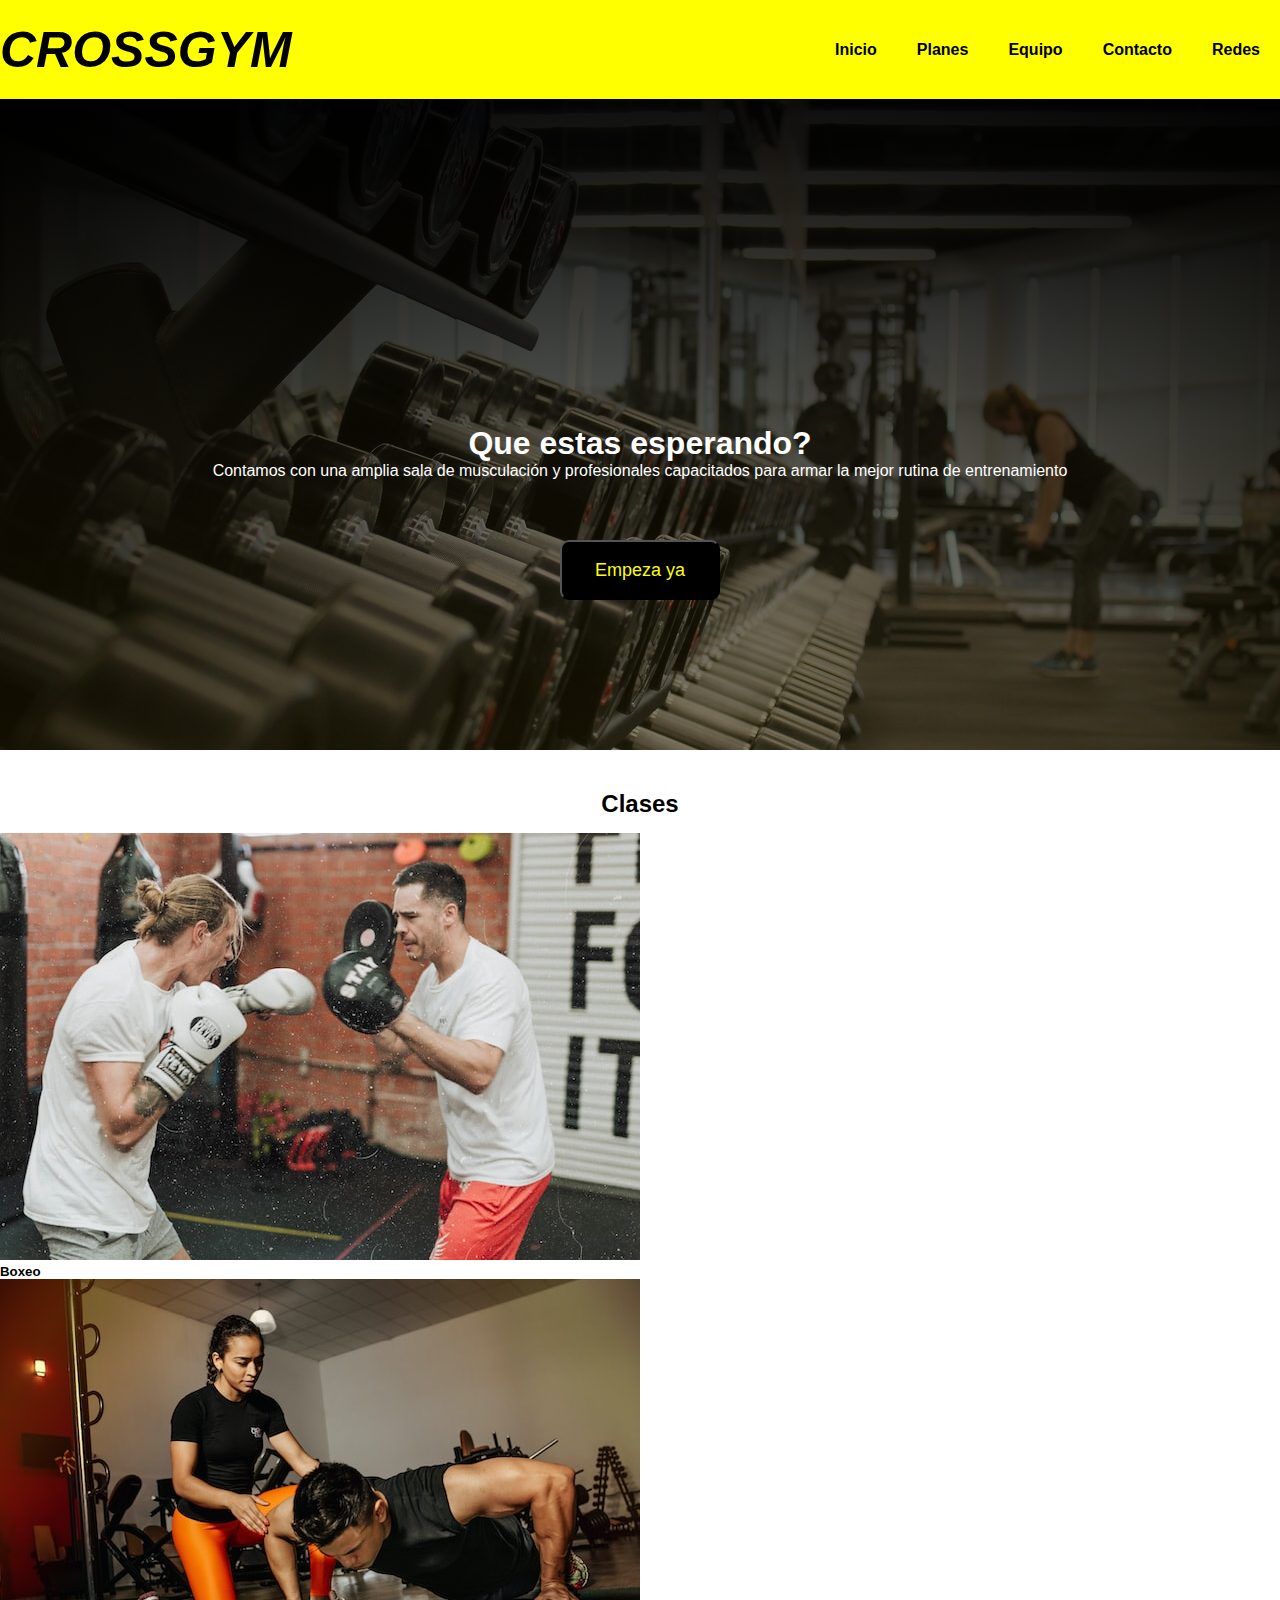
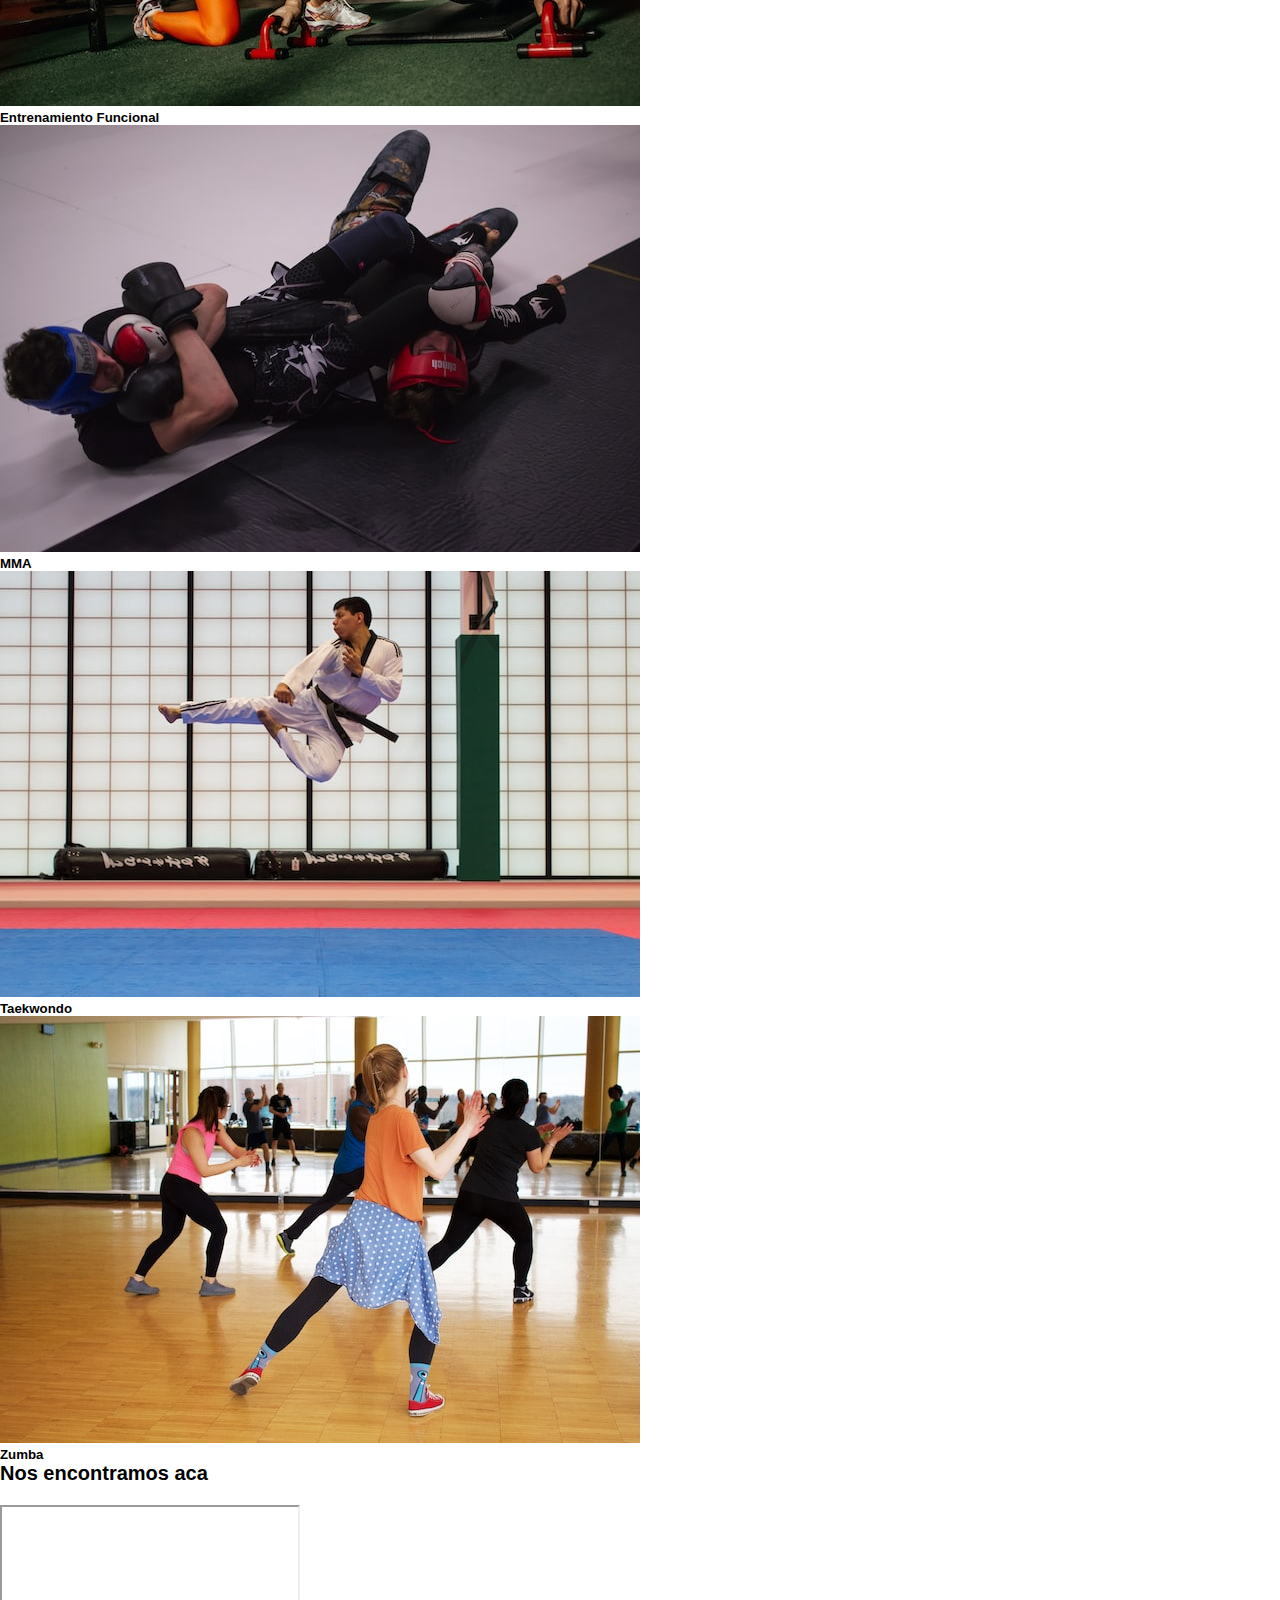
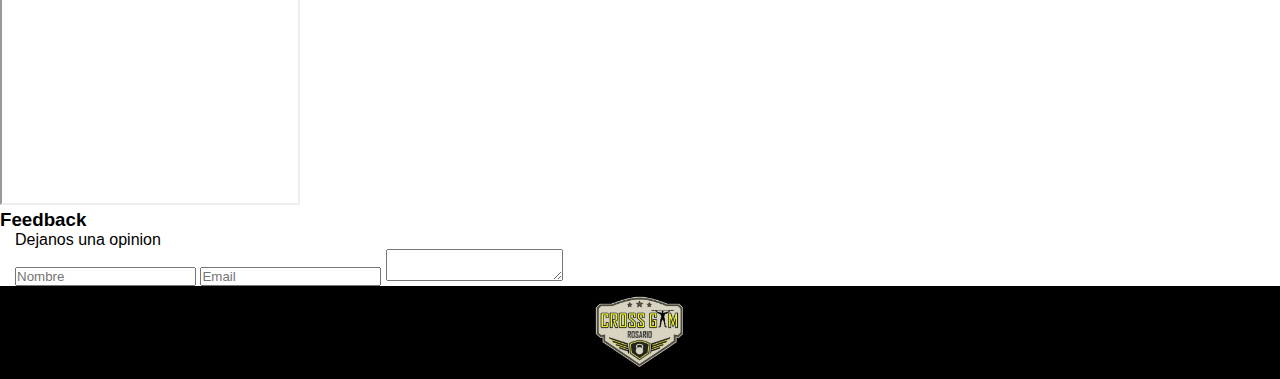
==== index.html @ 65fc11e6 "anotaciones" ====
<!DOCTYPE html>
<html lang="es">
<head>
    <meta charset="UTF-8">
    <meta http-equiv="X-UA-Compatible" content="IE=edge">
    <meta name="viewport" content="width=device-width, initial-scale=1.0">
    <link href="https://cdn.jsdelivr.net/npm/bootstrap@5.2.1/dist/css/bootstrap.min.css" rel="stylesheet" integrity="sha384-iYQeCzEYFbKjA/T2uDLTpkwGzCiq6soy8tYaI1GyVh/UjpbCx/TYkiZhlZB6+fzT" crossorigin="anonymous">
    <link rel="stylesheet" href="./css/styles.css">
    <title>CROSSGYM ROSARIO</title>
</head>
<body>
    <header>
        <nav class="navBar">
            <ul>
                <li class="logo">CROSSGYM</li>
                <li><a href="./index.html">Inicio</li></a>
                <li><a href="./paginas/planes.html">Planes</li></a>
                <li><a href="./paginas/equipo.html">Equipo</li></a>
                <li><a href="./paginas/contacto.html">Contacto</li></a>
                <li><a href="./paginas/redes.html">Redes</li></a>
            </ul>
            <!-- falta dar funcionalidad al menu hamburguesa -->
            <label for="menu" class="bar">
                <input id="menu" type="checkbox">
                <span class="top"></span>
                <span class="middle"></span>
                <span class="bottom"></span>
            </label>
        </nav>
    </header>

    <main>

      <div class="gym_title">
        <!-- falta cambiar font-style del h1 y p -->
         <h1>Que estas esperando?</h1>
         <p class="main_title">Contamos con una amplia sala de musculación y profesionales capacitados para armar la mejor rutina de entrenamiento</p>
      </div>

      <a class="buttonStart" href="./paginas/planes.html">
      <div class="buttonPosition">
         <button>Empeza ya</button>
      </div></a>


    </main>

    <!-- tarjetas con actividades del gimnasio -->

    <section>
        <h2>Clases</h2>
        
        <div class="container">
            <div class="row g-3">
                <div class="col-12 col-md-6 col-lg-4">
                    <div class="card">
                        <img src="./img/actividades/boxeo.jpg" class="card-img-top" alt="boxeo">
                        <div class="card-body">
                            <h5 class="card-title text-center">Boxeo</h5>
                        </div>
                    </div>
                </div>
                <div class="col-12 col-md-6 col-lg-4">
                    <div class="card">
                        <img src="./img/actividades/funcional.jpg" class="card-img-top" alt="funcional">
                        <div class="card-body">
                            <h5 class="card-title text-center">Entrenamiento Funcional</h5>
                        </div>
                    </div>
                </div>
                <div class="col-12 col-md-6 col-lg-4">
                    <div class="card">
                        <img src="./img/actividades/mma.jpg" class="card-img-top" alt="MMA">
                        <div class="card-body">
                            <h5 class="card-title text-center">MMA</h5>
                        </div>
                    </div>
                </div>
                <div class="col-12 col-md-6 col-lg-4">
                    <div class="card">
                        <img src="./img/actividades/taekwondo.jpg" class="card-img-top" alt="taekwondo">
                        <div class="card-body">
                            <h5 class="card-title text-center">Taekwondo</h5>
                        </div>
                    </div>
                </div>
                <div class="col-12 col-md-6 col-lg-4">
                    <div class="card">
                        <img src="./img/actividades/zumba.jpg" class="card-img-top" alt="zumba">
                        <div class="card-body">
                            <h5 class="card-title text-center">Zumba</h5>
                        </div>
                    </div>
                </div>
            </div>
        </div>

    </section>
    
    <!-- falta ordernar mapa y form -->

    <div class="map__container">
        <span>
            <p class="p__maps">Nos encontramos aca</p>
        </span>
        <span>
            <iframe src="https://www.google.com/maps/embed?pb=!1m14!1m8!1m3!1d13389.759736029488!2d-60.7157828!3d-32.9657932!3m2!1i1024!2i768!4f13.1!3m3!1m2!1s0x0%3A0x392b75d8a4075dde!2sCross%20Gym!5e0!3m2!1ses-419!2sar!4v1661812987066!5m2!1ses-419!2sar" height="300" width="300" ></iframe>
        </span>
    </div>

    <section>
        <h3>Feedback</h3>
        <p class="opinion">Dejanos una opinion</p>
        <form class="form">
            <label><input type="name" name="name" placeholder="Nombre"></label>
            <label><input type="email" name="email" placeholder="Email"></label>
            <textarea ></textarea>
        </form>
        
    </section>


    <!-- pie de pagina -->

    <footer>
        <div class="foot">
            <span class="foot__container">
                <img src="img/gym_logo.png" alt="gym_logo">
            </span>
        </div>
    </footer>

 <script src="https://cdn.jsdelivr.net/npm/bootstrap@5.2.1/dist/js/bootstrap.bundle.min.js" integrity="sha384-u1OknCvxWvY5kfmNBILK2hRnQC3Pr17a+RTT6rIHI7NnikvbZlHgTPOOmMi466C8" crossorigin="anonymous"></script>
</body>
</html>
---- css/styles.css ----
* {
    margin: 0;
    padding: 0;
    box-sizing: border-box;
    /* cambiar font-family */
    font-family: sans-serif;
}


/* nav bar */
.logo {
    color: #000;
    font-size: 50px;
    line-height: 100px;
    font-weight: bolder;
    font-style: italic;
    margin-right: auto;
}

.navBar {
    width: 100%;
    height: 100px;
    background-color: yellow;
    border-bottom: 1px solid #000;
}


nav ul {
    display: flex;
    justify-content: flex-end;
}

nav ul li {
    line-height: 100px;
    list-style: none;
}

nav ul li a {
    color: #000;
    font-weight: bold;
    text-decoration: none;
    border-radius: 10px;
    padding: 0 10px;
    margin: 0 10px;
    transition: 0.3s;
}

a:hover {
    background: rgba(0, 0, 0, 0.678);
    color: yellow;
    text-decoration: none;
    padding: 8px 13px;
}


/* menu */

label.bar {
    position: absolute;
    top: 1.5rem;
    right: 1rem;
    display: none;
    z-index: 99;
}
input[type="checkbox"] {
    -webkit-appearance: none;
    display: none;
    visibility: hidden;
}

.bar {
    position: relative;
    cursor: pointer;
    width: 50px;
    height: 40px;
}

.bar span {
    position: absolute;
    width: 45px;
    height: 7px;
    background: #000000b4;
    border-radius: 100px;
    display: inline-block;
    transition: 0.3s ease;
    left: 0;
}

.bar span.top {
    top: 0;
}

.bar span.middle {
    top: 17px;
}

.bar span.bottom {
    bottom: 0;
}

input[type]:checked~span.top {
    transform: rotate(45deg);
    transform-origin: top left;
    width: 48px;
    left: 5px;
}

input[type]:checked~span.bottom {
    transform: rotate(-45deg);
    transform-origin: top left;
    width: 48px;
    bottom: -1px;
    box-shadow: 0 0 10px #495057;
}

input[type]:checked~span.middle {
    transform: translateX(-20px);
    opacity: 0;
}

@media (max-width: 800px) {
    label.bar {
        display: flex;
    }

    nav {
        display: flex;
        flex-direction: column;
        align-items: center;
    }

    nav ul {
        width: 100%;
        background-color: yellow;
        border-radius: 20px;
        flex-direction: column;
        align-items: center;
        z-index: 50;
    }
}


/* main */

div.gym_title {
    height: 380px;
    color: white;
    display: flex;
    flex-direction: column;
    justify-content: flex-end;
    align-items: center;
}

main {
    background: linear-gradient(rgba(0, 0, 0, 0.822),
                                rgba(36, 30, 1, 0.5)), 
                                url('../img/gym_bg_image.jpeg');
    height: 650px;
    width: auto;
    margin-bottom: 25px;
}


.buttonPosition {
    height: 120px;
    display: flex;
    align-content: stretch;
    justify-content: flex-end;
    flex-direction: column;
    align-items: center;
    
}

button {
    width: 160px;
    height: 60px;
    background-color: #000;
    color: yellow;
    border-radius: 9px;
    font-size: large;
    cursor: pointer;
    transition: 0.25s;
}
.buttonStart {
    text-decoration: none;
    color: yellow;
} 
button:hover {
    width: 165px;
    height: 65px;
    color: #000;
    background-color: yellow;
    border: none;
}


/* cierra el main */


/* section */
/* Cards clases */

h2 {
    display: flex;
    padding: 15px 0px;
    justify-content: center;
}

.card {
    transition: 0.8s;
}

/* corregir hover a partir de 800px*/

.card:hover {
    width: 23rem;
}

/* mapa */

.map__container {
    display: grid;
    grid-gap: 20px;
    grid-template-columns: repeat (4, 1fr);
    grid-template-rows: repeat (4, 1fr);
/*    margin: 10px;
    padding: 18px 13px; */
}
.p__maps {
    font-size: 20px;
    font-weight: bold;
}


.opinion {
    margin: 0px 15px;
 }

form {
    margin: 0px 15px;
}
/* Planes */

.plan {
    background: linear-gradient(rgba(0, 0, 0, 0.822),
                rgba(36, 30, 1, 0.5)),
                url('../img/gym_bg_image.jpeg');
}


/* Equipo */

.team_title {
    font-size: 45px;
    font-weight: bold;
    margin: 0 50%;
}

.team {
    display: grid;
    grid-template-columns: 260px 260px 260px;
}

.team_cards img {
    width: 250px;
    height: 250px;
    margin: 10px;
    margin-bottom: 2.5px;
    border-radius: 10px;
}

/* Contacto */

section.contacto {
    display: flex;
    flex-direction: column;
    justify-content: center;
    align-items: center;
}

.contacto_title {
    font-size: 45px;
    font-weight: bold;
}

.redes_title {
    font-size: 45px;
    font-weight: bold;
    margin: 0 27%;
    display: inline;
}


.redes_ico img {
    width: 50px;
    display: inline-block;
}

.foot {
    background-color: #000;
}

.foot__container {
    display: flex;
    justify-content: center;
    padding: 10px 0 10px 0;
}

.foot__container img {
    width: 90px;
    height: auto;
}
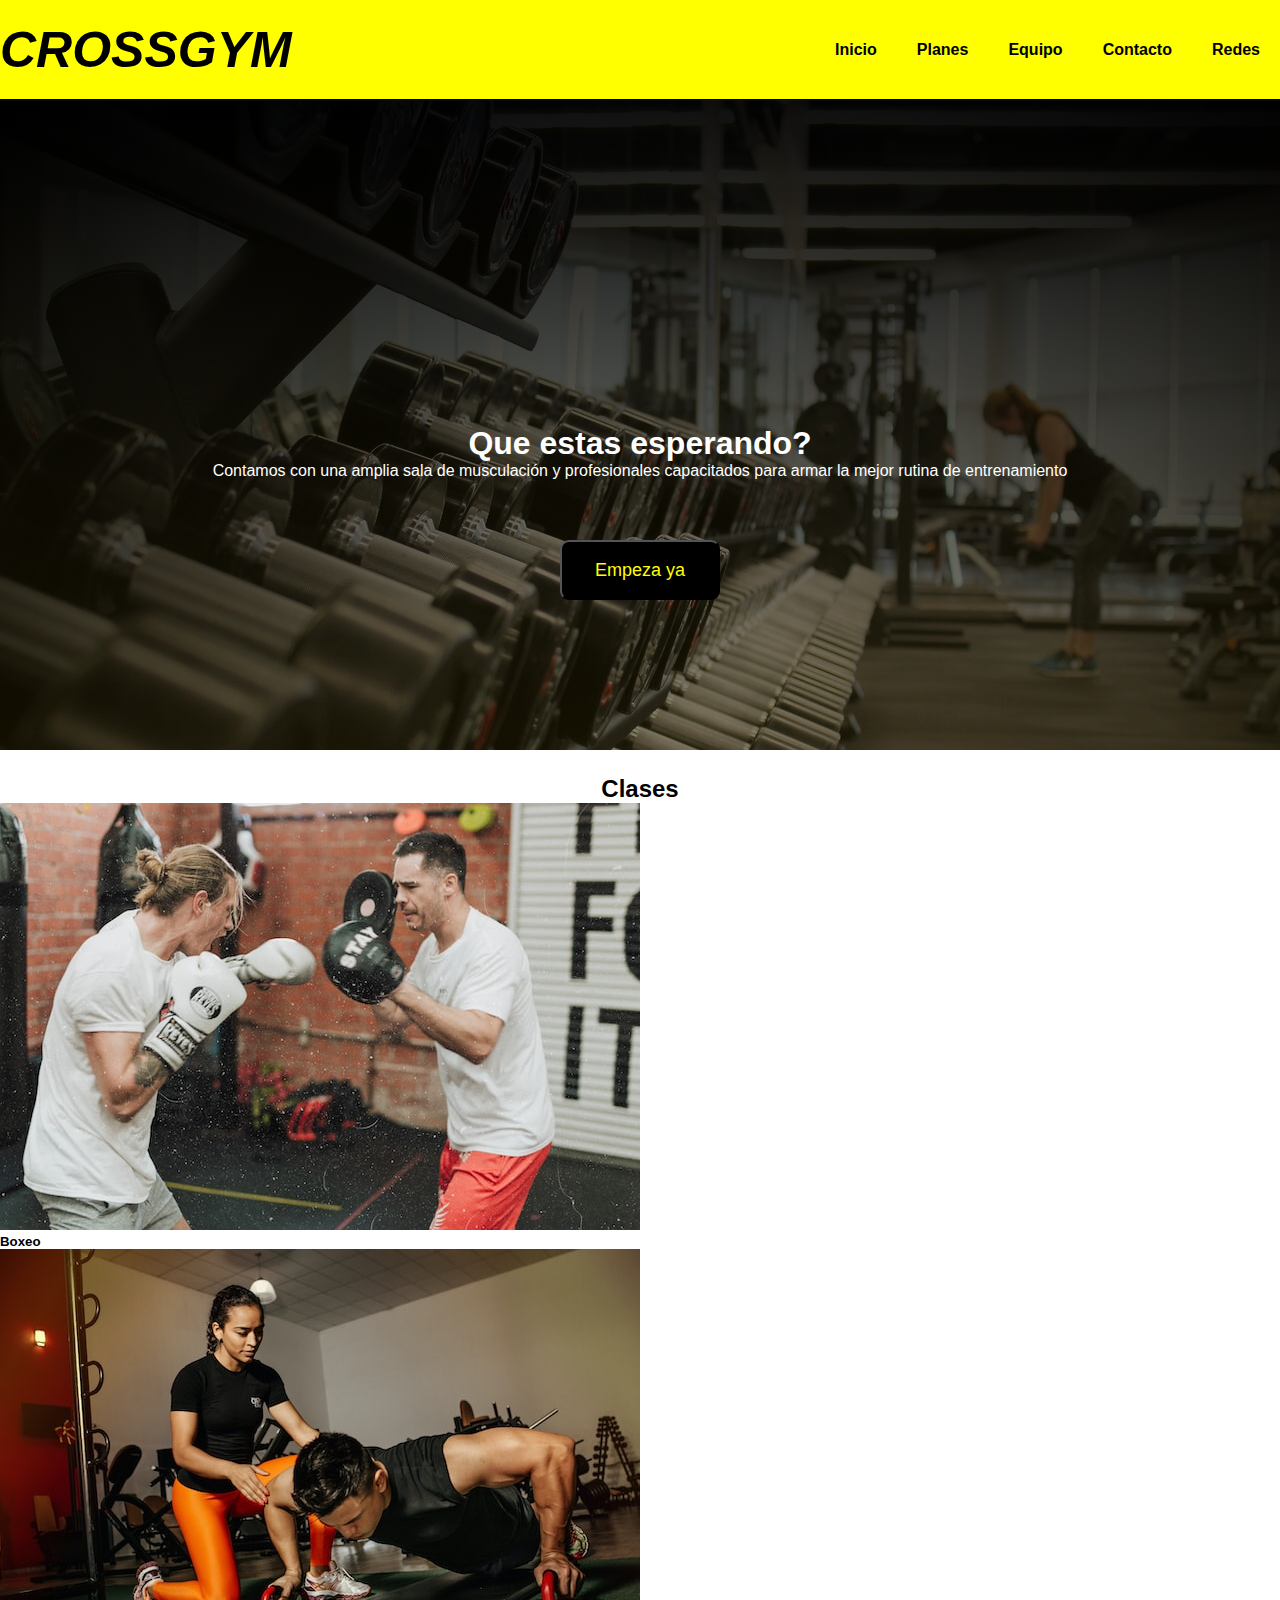
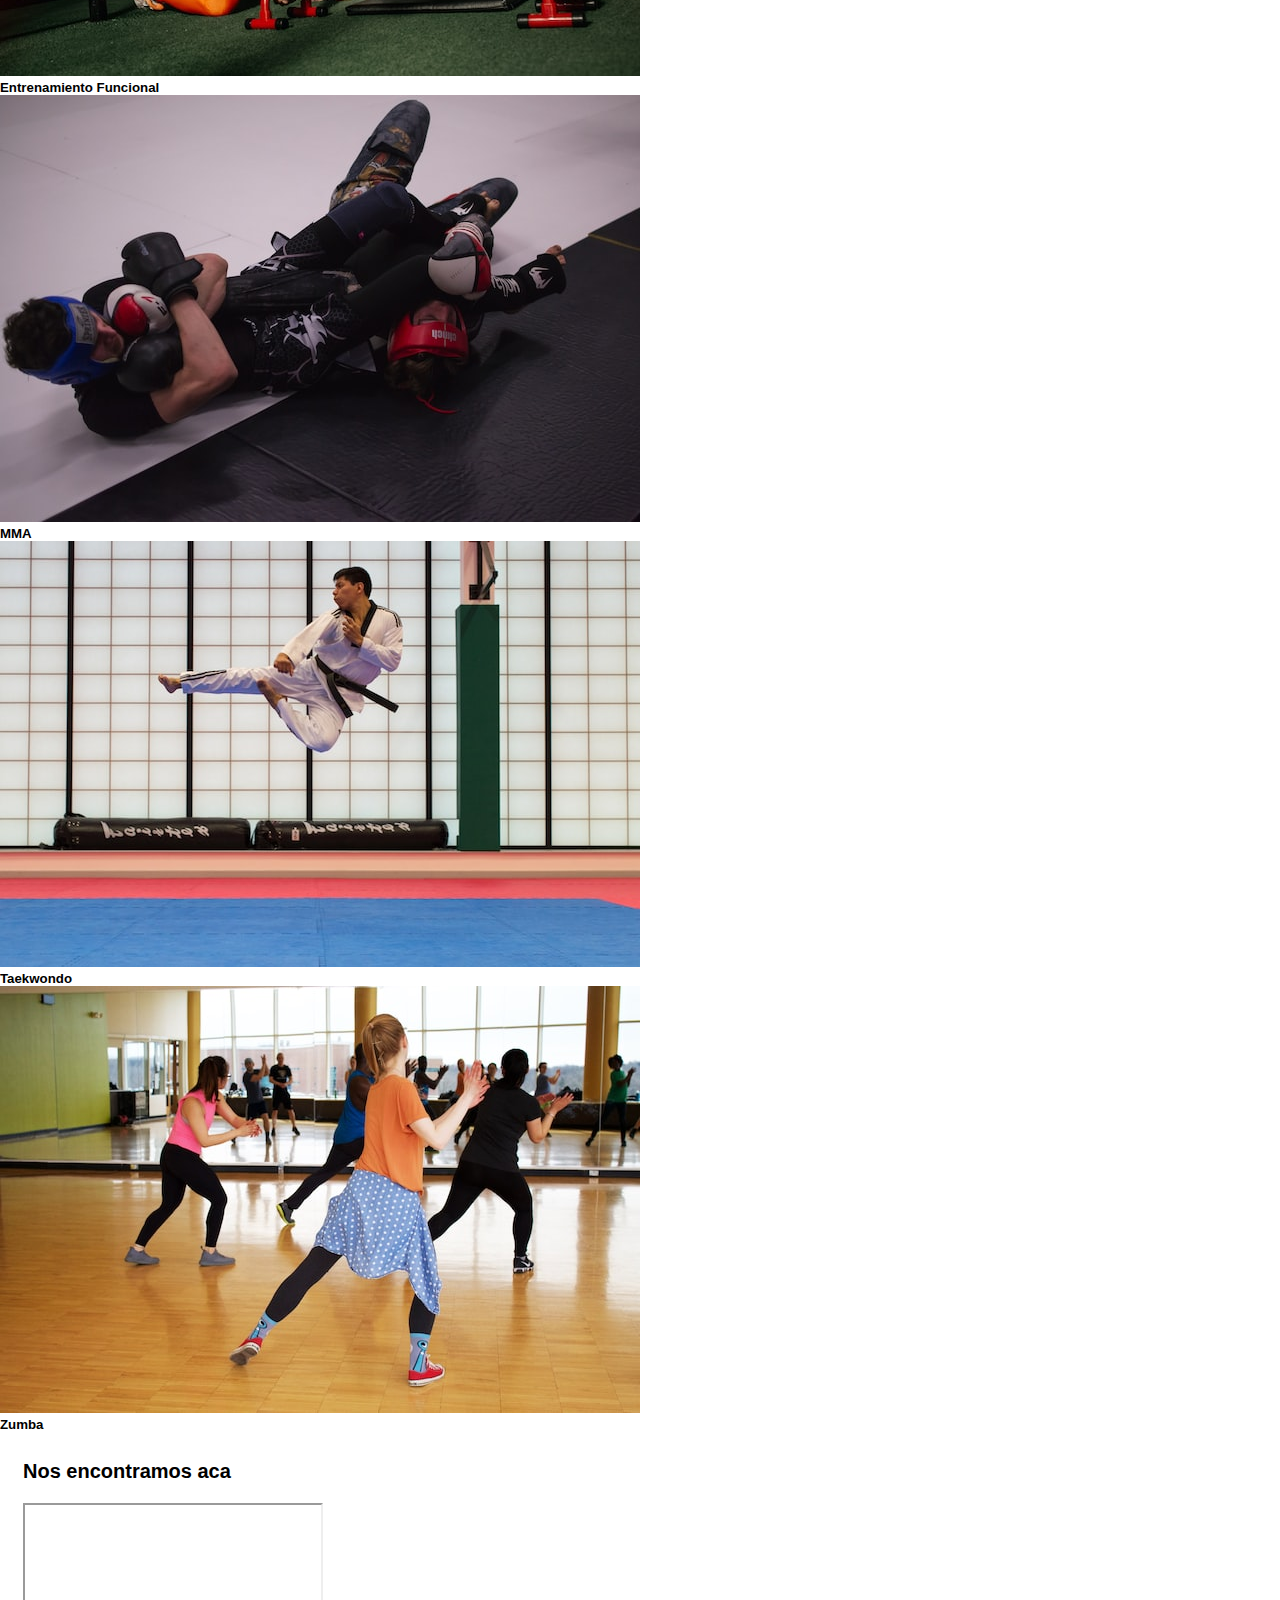
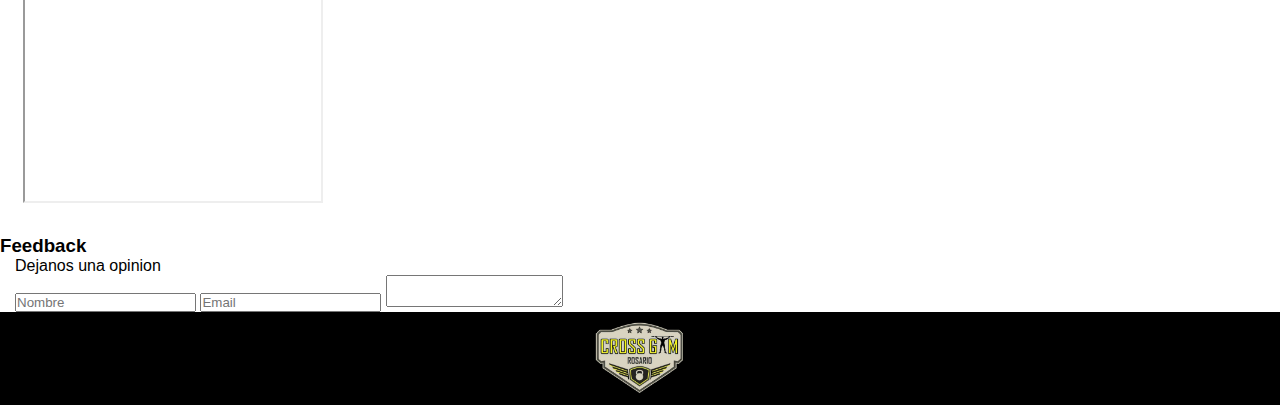
==== commit b9a8d95c: "correciones" ====
--- a/index.html
+++ b/index.html
@@ -4,6 +4,7 @@
     <meta charset="UTF-8">
     <meta http-equiv="X-UA-Compatible" content="IE=edge">
     <meta name="viewport" content="width=device-width, initial-scale=1.0">
+    <!-- meta description y keywords -->
     <link href="https://cdn.jsdelivr.net/npm/bootstrap@5.2.1/dist/css/bootstrap.min.css" rel="stylesheet" integrity="sha384-iYQeCzEYFbKjA/T2uDLTpkwGzCiq6soy8tYaI1GyVh/UjpbCx/TYkiZhlZB6+fzT" crossorigin="anonymous">
     <link rel="stylesheet" href="./css/styles.css">
     <title>CROSSGYM ROSARIO</title>
@@ -13,19 +14,14 @@
         <nav class="navBar">
             <ul>
                 <li class="logo">CROSSGYM</li>
-                <li><a href="./index.html">Inicio</li></a>
-                <li><a href="./paginas/planes.html">Planes</li></a>
-                <li><a href="./paginas/equipo.html">Equipo</li></a>
-                <li><a href="./paginas/contacto.html">Contacto</li></a>
-                <li><a href="./paginas/redes.html">Redes</li></a>
+                <li class="nav-li"><a href="./index.html">Inicio</li></a>
+                <li class="nav-li"><a href="./paginas/planes.html">Planes</li></a>
+                <li class="nav-li"><a href="./paginas/equipo.html">Equipo</li></a>
+                <li class="nav-li"><a href="./paginas/contacto.html">Contacto</li></a>
+                <li class="nav-li"><a href="./paginas/redes.html">Redes</li></a>
             </ul>
             <!-- falta dar funcionalidad al menu hamburguesa -->
-            <label for="menu" class="bar">
-                <input id="menu" type="checkbox">
-                <span class="top"></span>
-                <span class="middle"></span>
-                <span class="bottom"></span>
-            </label>
+            
         </nav>
     </header>
 
@@ -49,7 +45,8 @@
 
     <section>
         <h2>Clases</h2>
-        
+        <div class="x-line"></div>
+        <!-- linea abajo -->
         <div class="container">
             <div class="row g-3">
                 <div class="col-12 col-md-6 col-lg-4">
--- a/css/styles.css
+++ b/css/styles.css
@@ -55,74 +55,10 @@
 
 /* menu */
 
-label.bar {
-    position: absolute;
-    top: 1.5rem;
-    right: 1rem;
-    display: none;
-    z-index: 99;
-}
-input[type="checkbox"] {
-    -webkit-appearance: none;
-    display: none;
-    visibility: hidden;
-}
-
-.bar {
-    position: relative;
-    cursor: pointer;
-    width: 50px;
-    height: 40px;
-}
-
-.bar span {
-    position: absolute;
-    width: 45px;
-    height: 7px;
-    background: #000000b4;
-    border-radius: 100px;
-    display: inline-block;
-    transition: 0.3s ease;
-    left: 0;
-}
-
-.bar span.top {
-    top: 0;
-}
-
-.bar span.middle {
-    top: 17px;
-}
-
-.bar span.bottom {
-    bottom: 0;
-}
-
-input[type]:checked~span.top {
-    transform: rotate(45deg);
-    transform-origin: top left;
-    width: 48px;
-    left: 5px;
-}
-
-input[type]:checked~span.bottom {
-    transform: rotate(-45deg);
-    transform-origin: top left;
-    width: 48px;
-    bottom: -1px;
-    box-shadow: 0 0 10px #495057;
-}
-
-input[type]:checked~span.middle {
-    transform: translateX(-20px);
-    opacity: 0;
-}
+
 
 @media (max-width: 800px) {
-    label.bar {
-        display: flex;
-    }
-
+    
     nav {
         display: flex;
         flex-direction: column;
@@ -201,9 +137,8 @@
 /* Cards clases */
 
 h2 {
-    display: flex;
-    padding: 15px 0px;
-    justify-content: center;
+      display: flex;
+   justify-content: center;
 }
 
 .card {
@@ -212,9 +147,9 @@
 
 /* corregir hover a partir de 800px*/
 
-.card:hover {
+/* .card:hover {
     width: 23rem;
-}
+} */
 
 /* mapa */
 
@@ -223,8 +158,8 @@
     grid-gap: 20px;
     grid-template-columns: repeat (4, 1fr);
     grid-template-rows: repeat (4, 1fr);
-/*    margin: 10px;
-    padding: 18px 13px; */
+    margin: 10px;
+    padding: 18px 13px;
 }
 .p__maps {
     font-size: 20px;
@@ -245,6 +180,7 @@
     background: linear-gradient(rgba(0, 0, 0, 0.822),
                 rgba(36, 30, 1, 0.5)),
                 url('../img/gym_bg_image.jpeg');
+    overflow: hidden;
 }
 
 
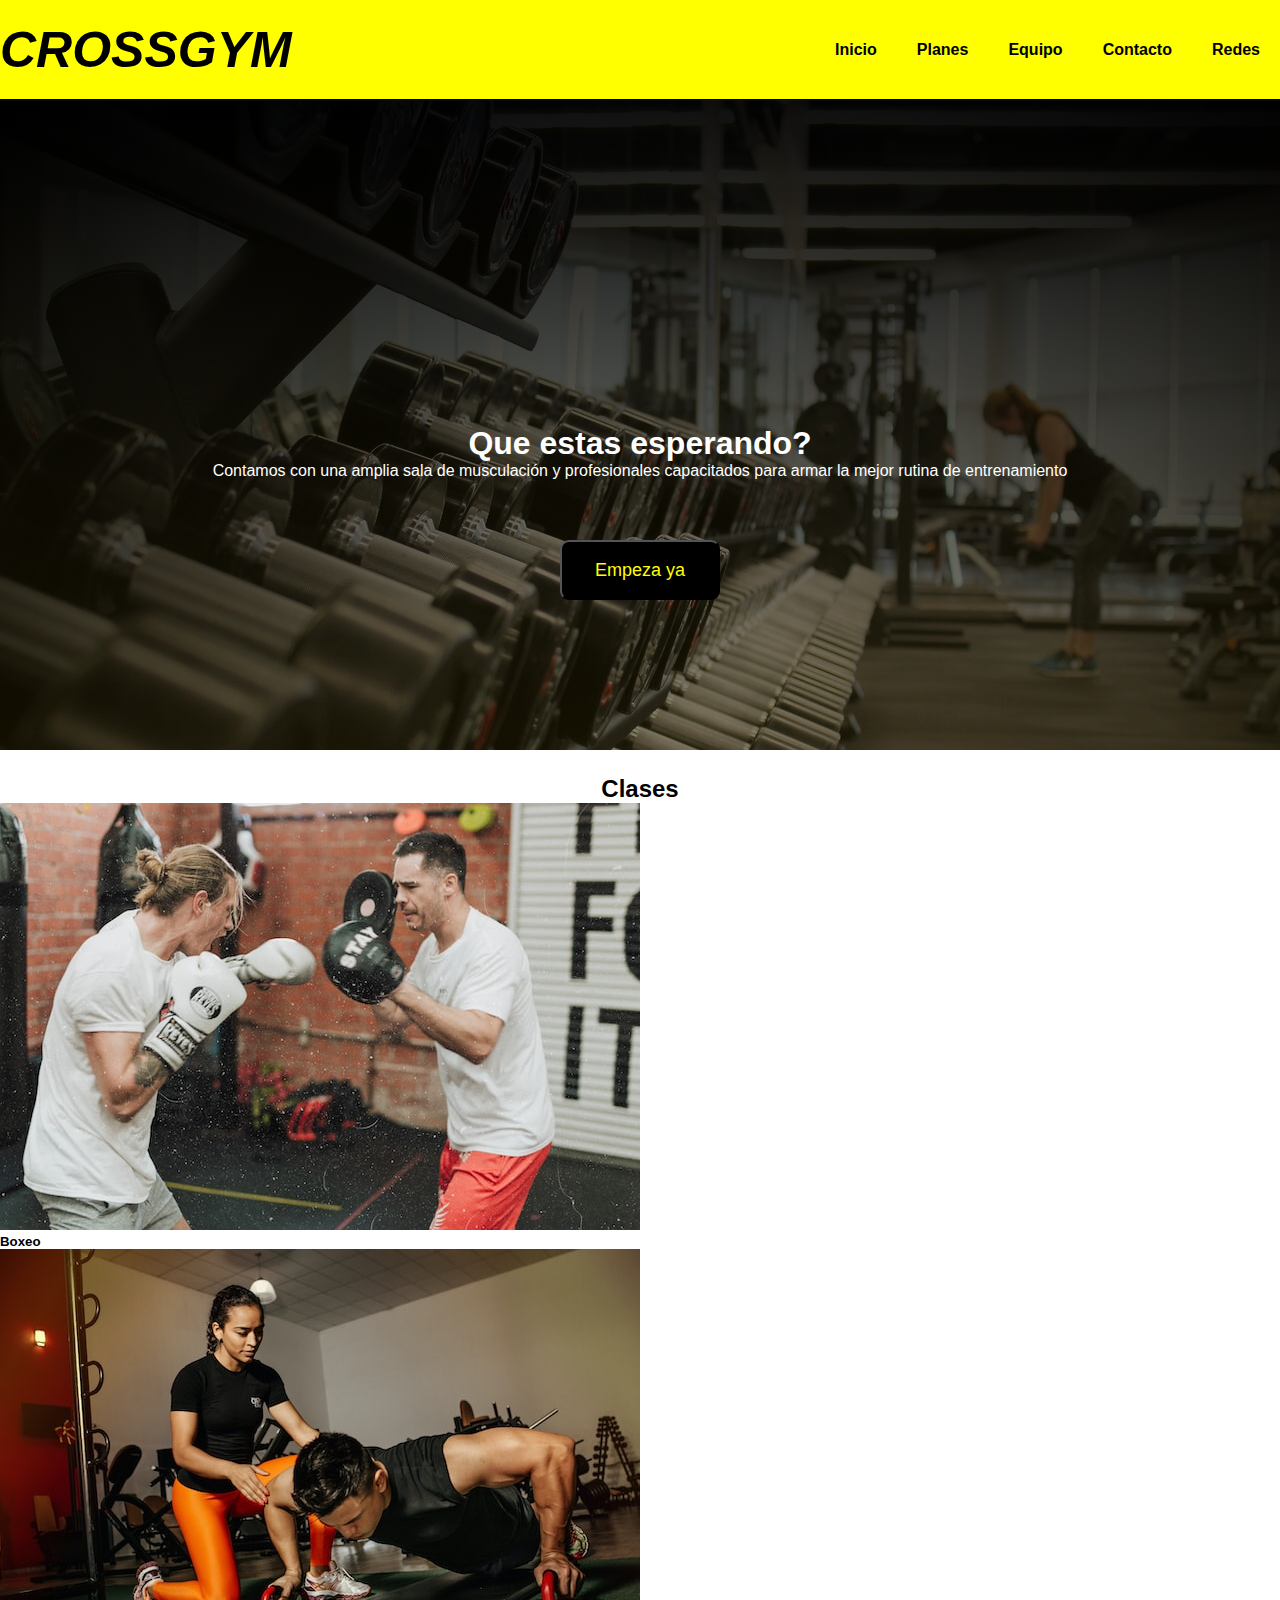
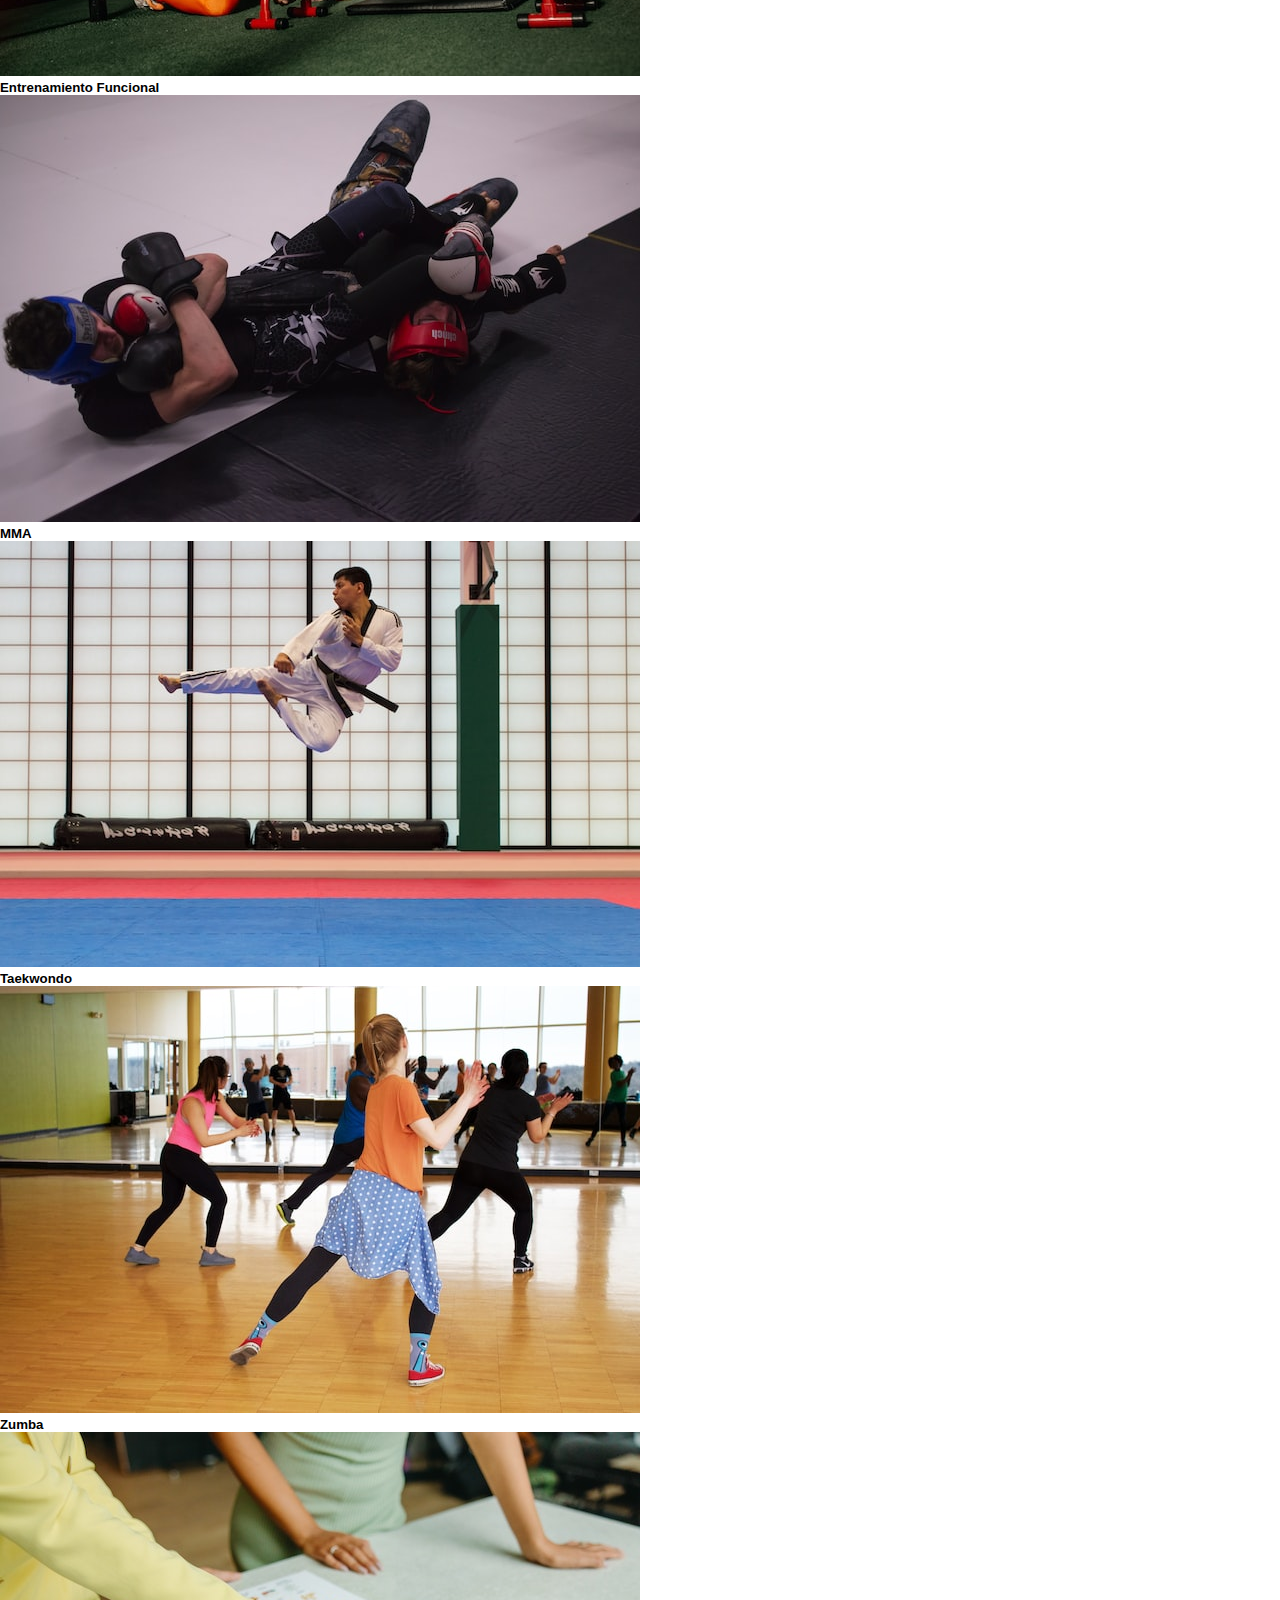
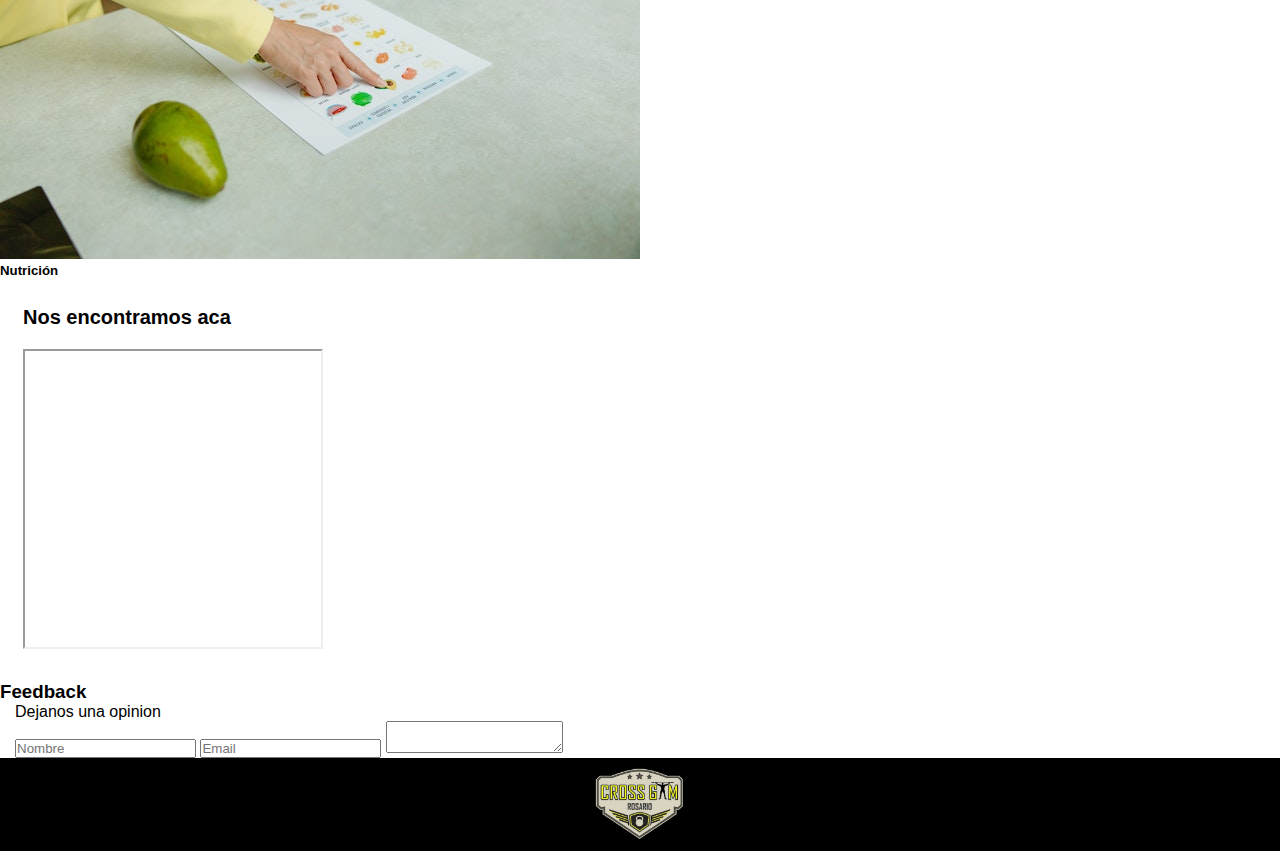
==== commit 9aebcb32: "actualizaciones" ====
--- a/index.html
+++ b/index.html
@@ -89,6 +89,14 @@
                         </div>
                     </div>
                 </div>
+                <div class="col-12 col-md-6 col-lg-4">
+                    <div class="card">
+                        <img src="./img/actividades/Nutrition.jpg" class="card-img-top" alt="nutricion">
+                        <div class="card-body">
+                            <h5 class="card-title text-center">Nutrición</h5>
+                        </div>
+                    </div>
+                </div>
             </div>
         </div>
 
--- a/css/styles.css
+++ b/css/styles.css
@@ -219,17 +219,38 @@
     font-weight: bold;
 }
 
-.redes_title {
+.redes_body--container {
+    background-color: aquamarine;
+}
+
+.redes_section--title {
     font-size: 45px;
     font-weight: bold;
-    margin: 0 27%;
+    display: flex;
+    justify-content: center;
+}
+
+.redes_section--descr {
+    display: flex;
+    justify-content: center;
+    line-height: 45px;
+}
+
+.redes_ico {
+    display: grid;
+    grid-template-columns: 40% 40%;
+    gap: 20px;
+    background-color: #fff;
+    margin: 0 80px 0 80px;
+    padding: 80px;
+}
+
+.redes_ico--descr {
     display: inline;
 }
-
 
 .redes_ico img {
     width: 50px;
-    display: inline-block;
 }
 
 .foot {
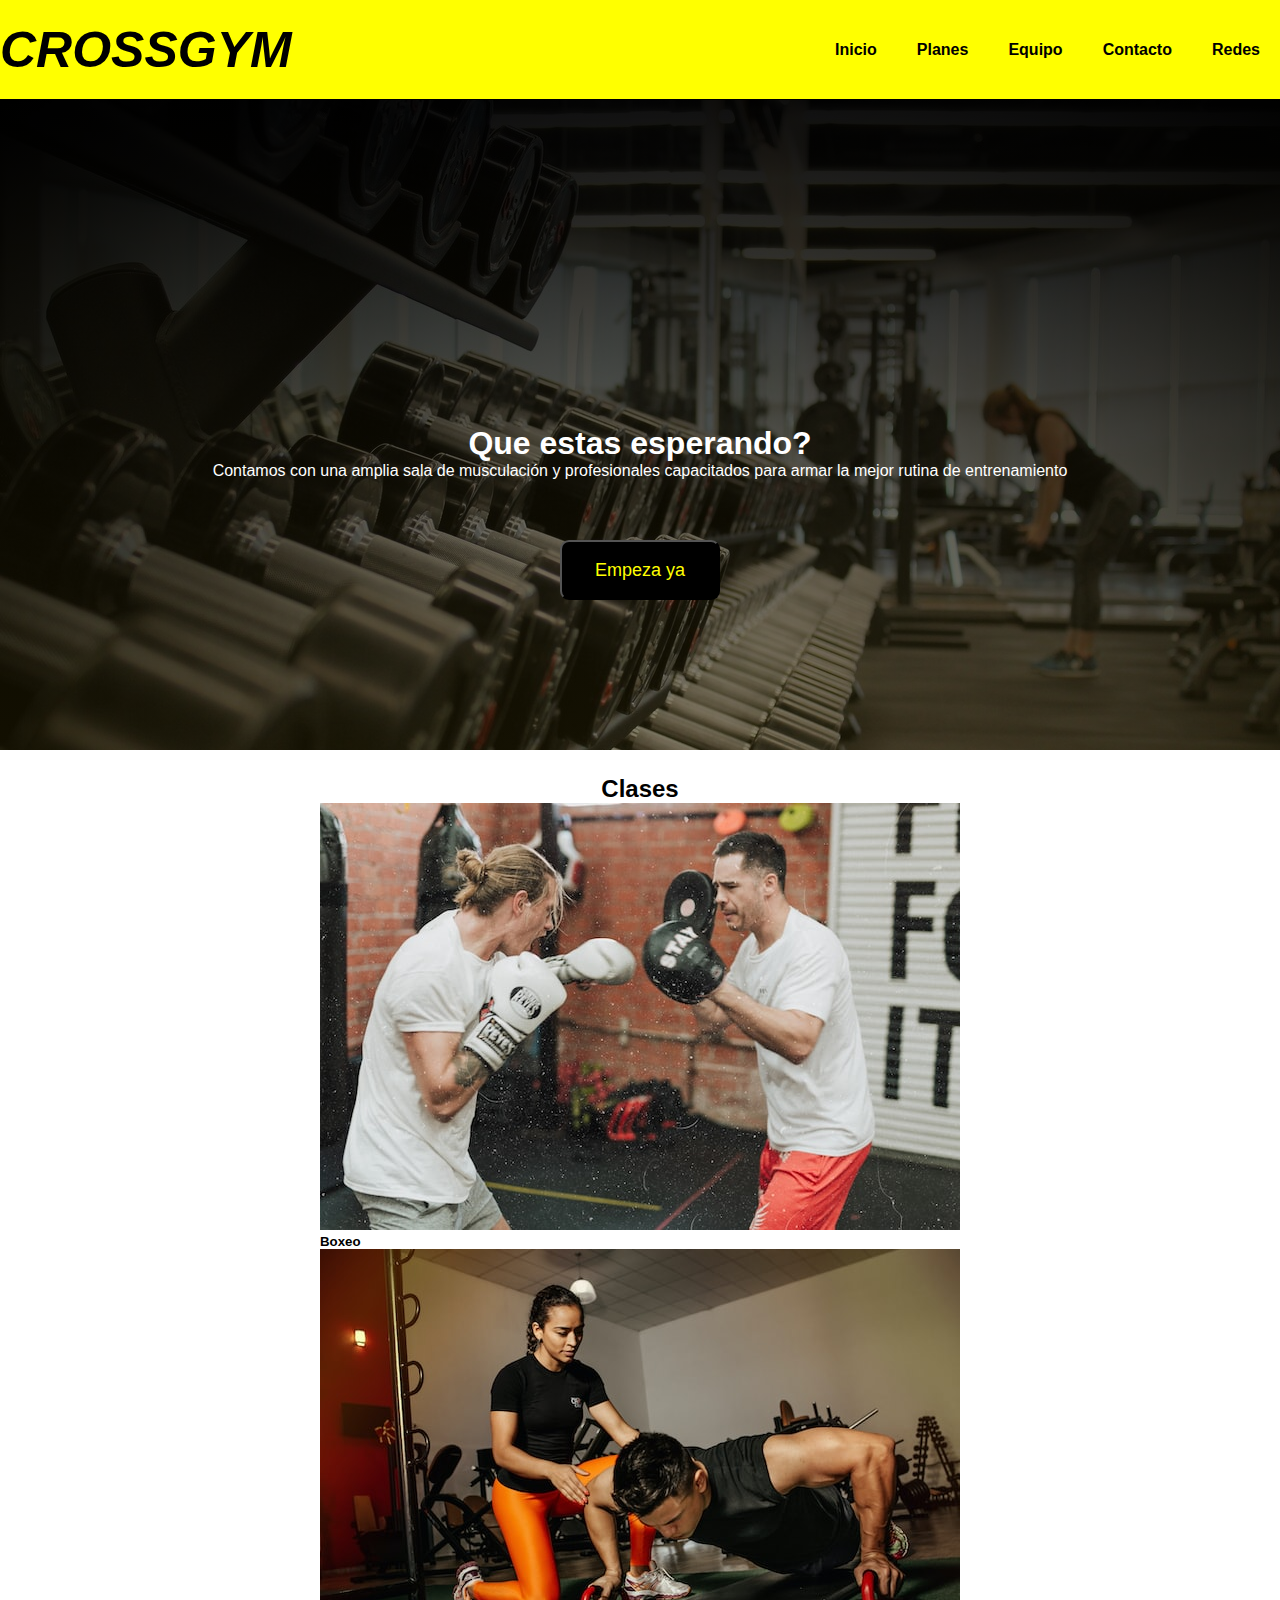
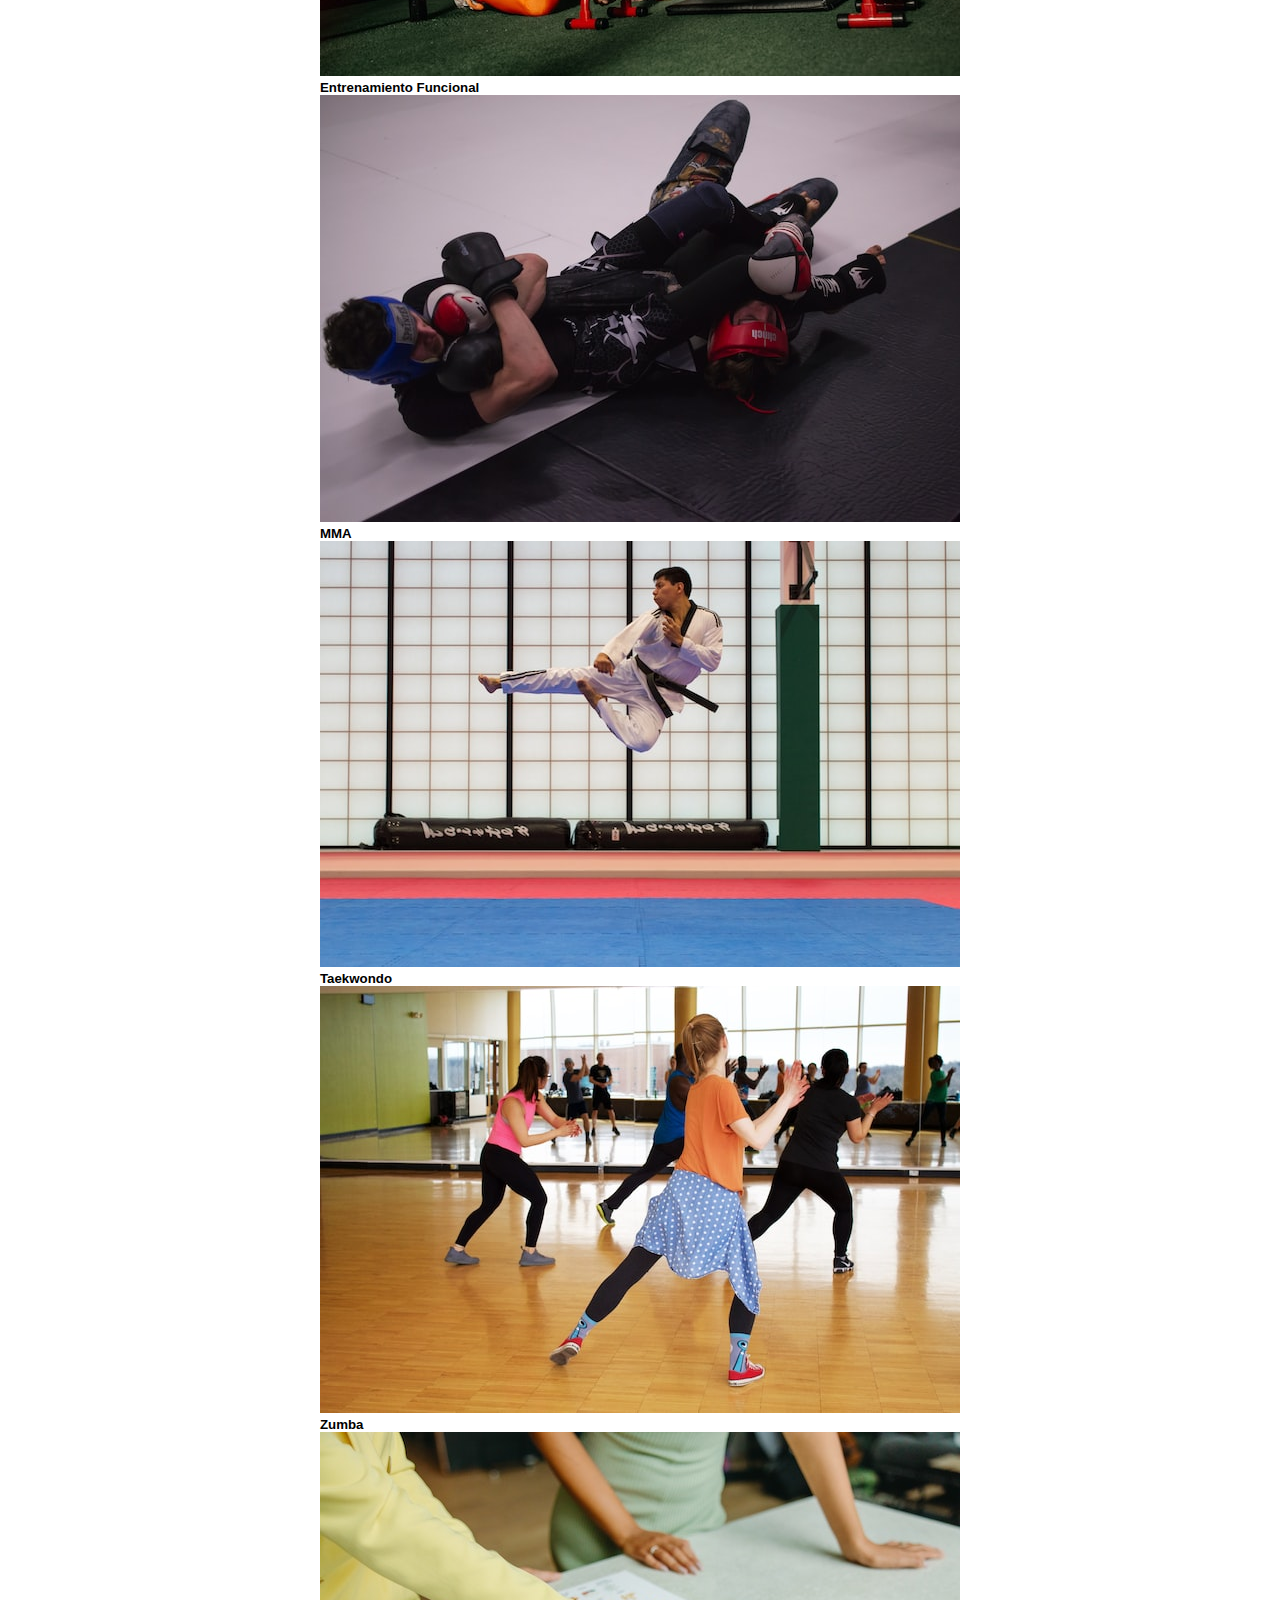
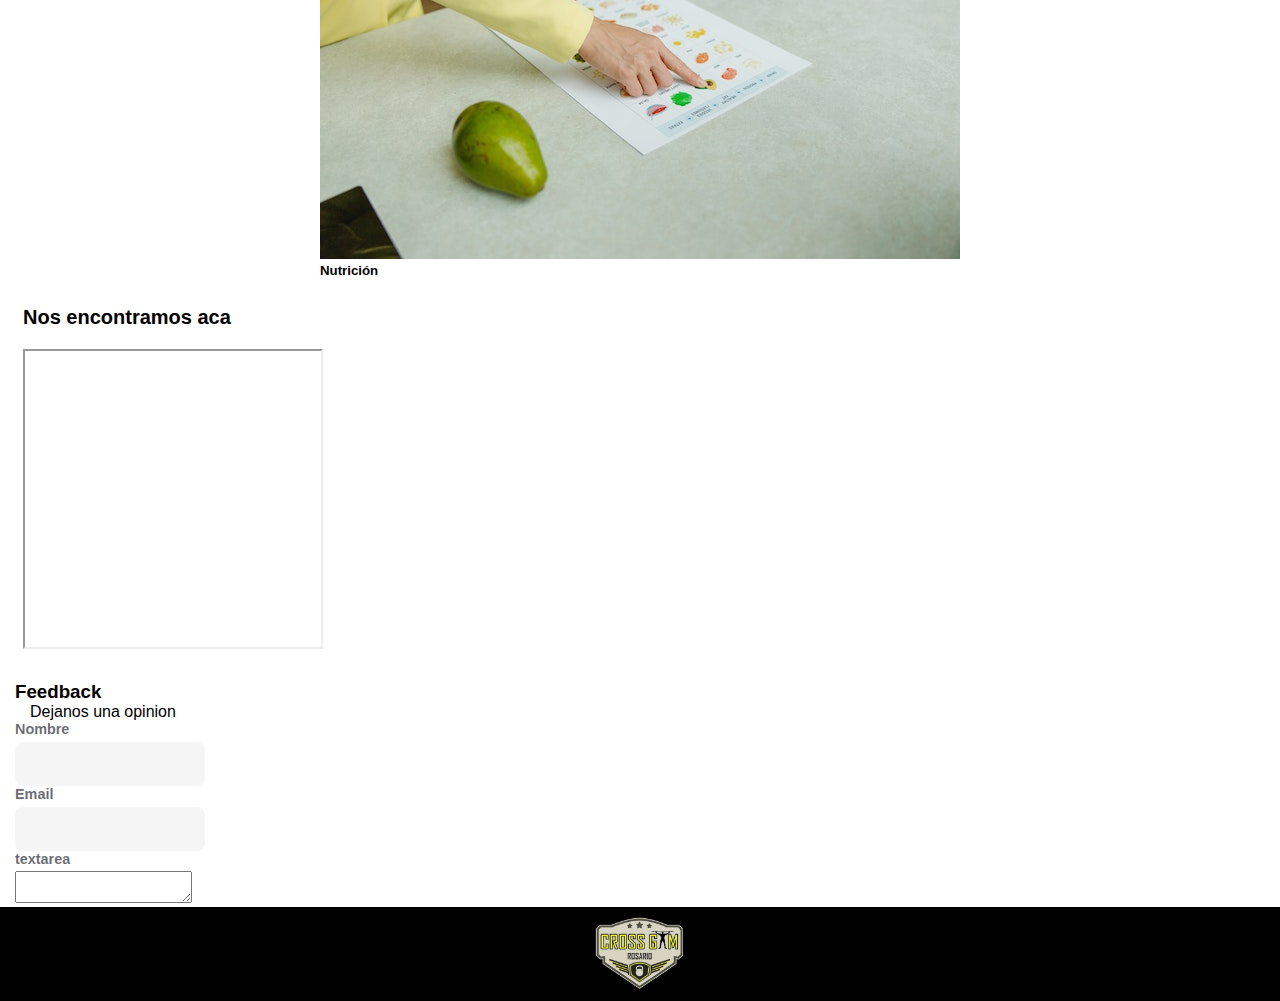
==== commit fe31f666: "correcciones" ====
--- a/index.html
+++ b/index.html
@@ -35,7 +35,7 @@
 
       <a class="buttonStart" href="./paginas/planes.html">
       <div class="buttonPosition">
-         <button>Empeza ya</button>
+          <button>Empeza ya</button>
       </div></a>
 
 
@@ -45,8 +45,6 @@
 
     <section>
         <h2>Clases</h2>
-        <div class="x-line"></div>
-        <!-- linea abajo -->
         <div class="container">
             <div class="row g-3">
                 <div class="col-12 col-md-6 col-lg-4">
@@ -114,12 +112,24 @@
     </div>
 
     <section>
-        <h3>Feedback</h3>
-        <p class="opinion">Dejanos una opinion</p>
         <form class="form">
-            <label><input type="name" name="name" placeholder="Nombre"></label>
-            <label><input type="email" name="email" placeholder="Email"></label>
-            <textarea ></textarea>
+            <h3>Feedback</h3>
+            <p class="opinion">Dejanos una opinion</p>
+            <div class="input-group">
+                <label class="label">Nombre</label>
+                <input class="input" id="name" type="text" name="name">
+                <div></div>
+            </div>
+            <div class="input-group">
+                <label class="label">Email</label>
+                <input class="input" id="Email" type="email" name="Email">
+                <div></div>
+            </div>
+            <div class="input-group">
+                <label class="label">textarea</label>
+                <textarea></textarea>
+                <div></div>
+            </div>
         </form>
         
     </section>
--- a/css/styles.css
+++ b/css/styles.css
@@ -57,7 +57,7 @@
 
 
 
-@media (max-width: 800px) {
+/* @media (max-width: 800px) {
     
     nav {
         display: flex;
@@ -73,7 +73,7 @@
         align-items: center;
         z-index: 50;
     }
-}
+} */
 
 
 /* main */
@@ -174,15 +174,54 @@
 form {
     margin: 0px 15px;
 }
+
+/* form */
+
+.input {
+  max-width: 190px;
+  height: 44px;
+  background-color: #05060f0a;
+  border-radius: .5rem;
+  padding: 0 1rem;
+  border: 2px solid transparent;
+  font-size: 1rem;
+  transition: border-color .3s cubic-bezier(.25,.01,.25,1) 0s, color .3s cubic-bezier(.25,.01,.25,1) 0s,background .2s cubic-bezier(.25,.01,.25,1) 0s;
+}
+
+.label {
+  display: block;
+  margin-bottom: .3rem;
+  font-size: .9rem;
+  font-weight: bold;
+  color: #05060f99;
+  transition: color .3s cubic-bezier(.25,.01,.25,1) 0s;
+}
+
+.input:hover, .input:focus, .input-group:hover .input {
+  outline: none;
+  border-color: #05060f;
+}
+
+.input-group:hover .label, .input:focus {
+  color: #05060fc2;
+}
+
 /* Planes */
 
 .plan {
     background: linear-gradient(rgba(0, 0, 0, 0.822),
                 rgba(36, 30, 1, 0.5)),
                 url('../img/gym_bg_image.jpeg');
-    overflow: hidden;
-}
-
+    padding: ;
+}
+
+.card.card_planes {
+    width: 50%;
+    height: 100%;
+}
+.row {
+    justify-items: center;
+}
 
 /* Equipo */
 
@@ -195,14 +234,18 @@
 .team {
     display: grid;
     grid-template-columns: 260px 260px 260px;
+    gap: 10px;
+    padding: 50px;
 }
 
 .team_cards img {
     width: 250px;
     height: 250px;
-    margin: 10px;
-    margin-bottom: 2.5px;
     border-radius: 10px;
+}
+
+.team_cards--name {
+    font-weight: bold;
 }
 
 /* Contacto */
@@ -219,9 +262,8 @@
     font-weight: bold;
 }
 
-.redes_body--container {
-    background-color: aquamarine;
-}
+/* redes page */
+
 
 .redes_section--title {
     font-size: 45px;
@@ -239,18 +281,21 @@
 .redes_ico {
     display: grid;
     grid-template-columns: 40% 40%;
-    gap: 20px;
+    gap: 30px;
     background-color: #fff;
     margin: 0 80px 0 80px;
     padding: 80px;
 }
 
 .redes_ico--descr {
-    display: inline;
+    display: flex;
+    align-items: center;
+    font-size: 2em;
 }
 
 .redes_ico img {
-    width: 50px;
+    width: 60px;
+    margin: 0 auto;
 }
 
 .foot {
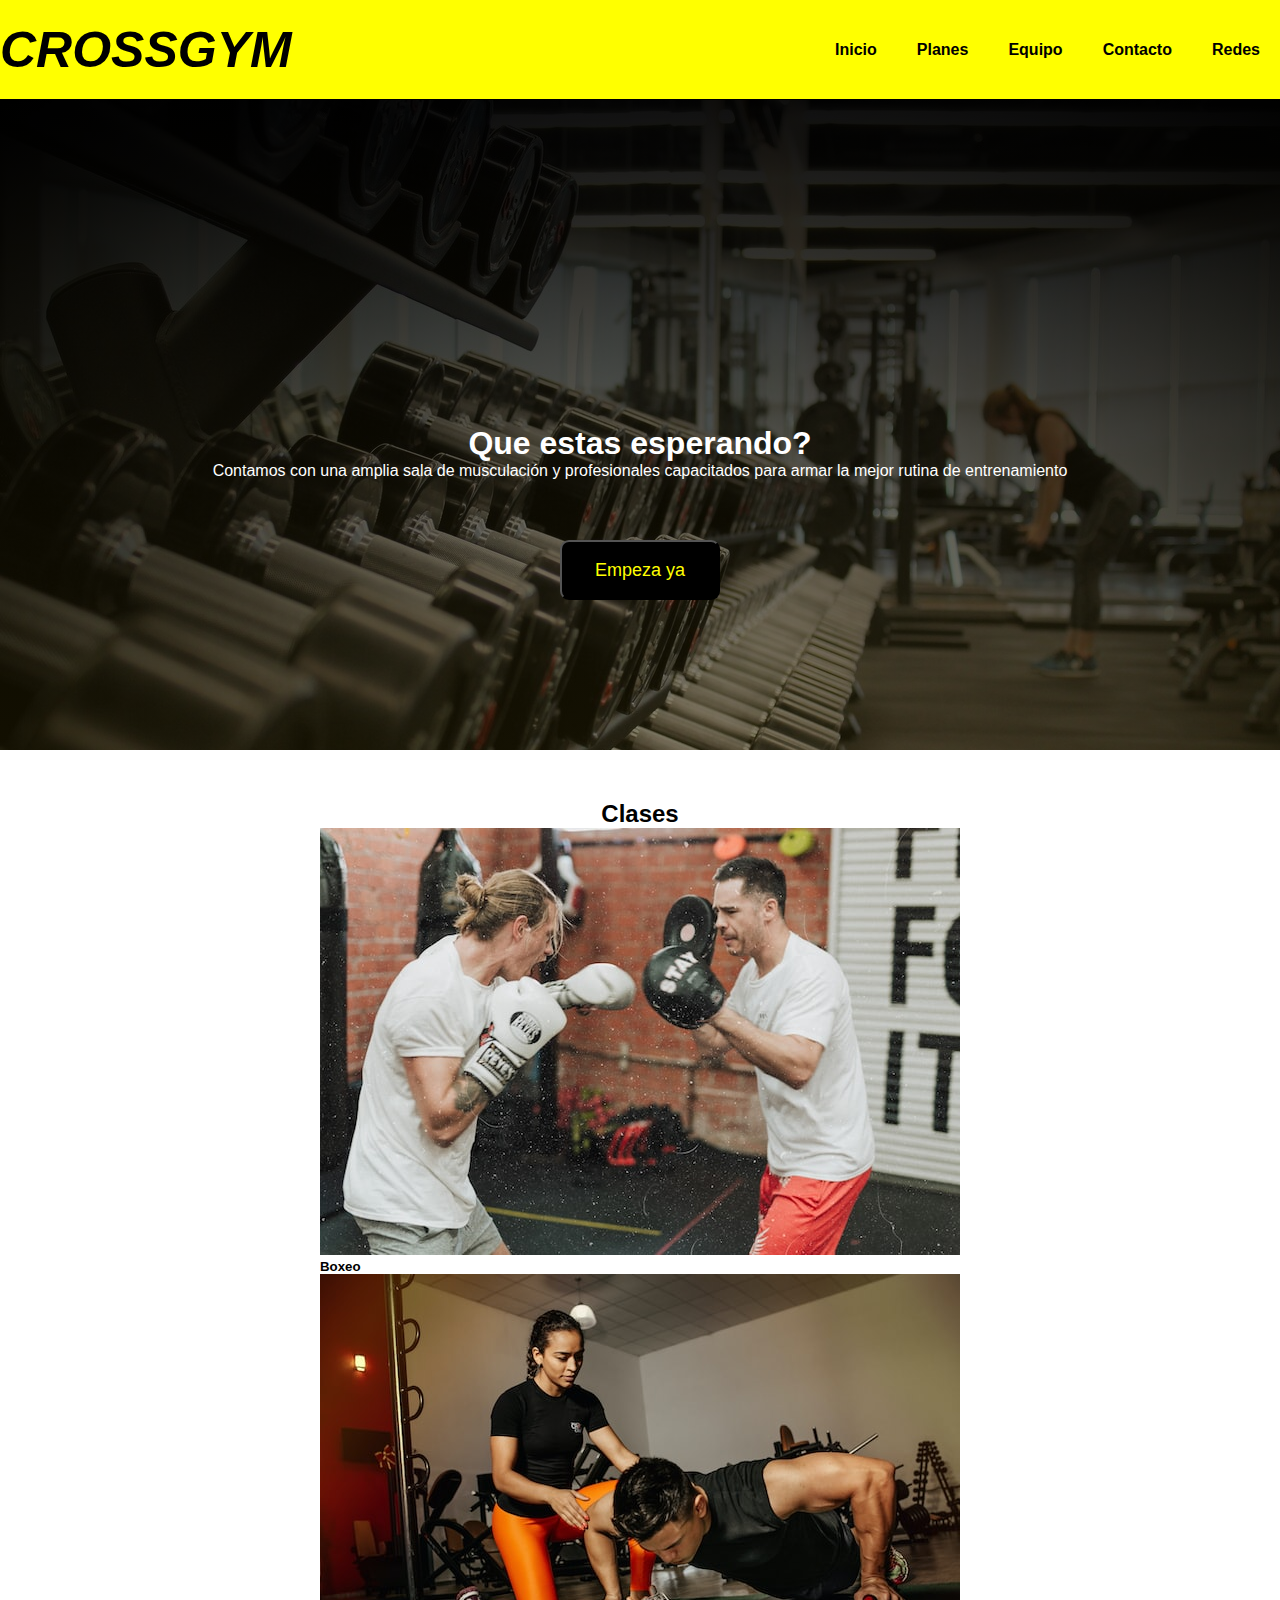
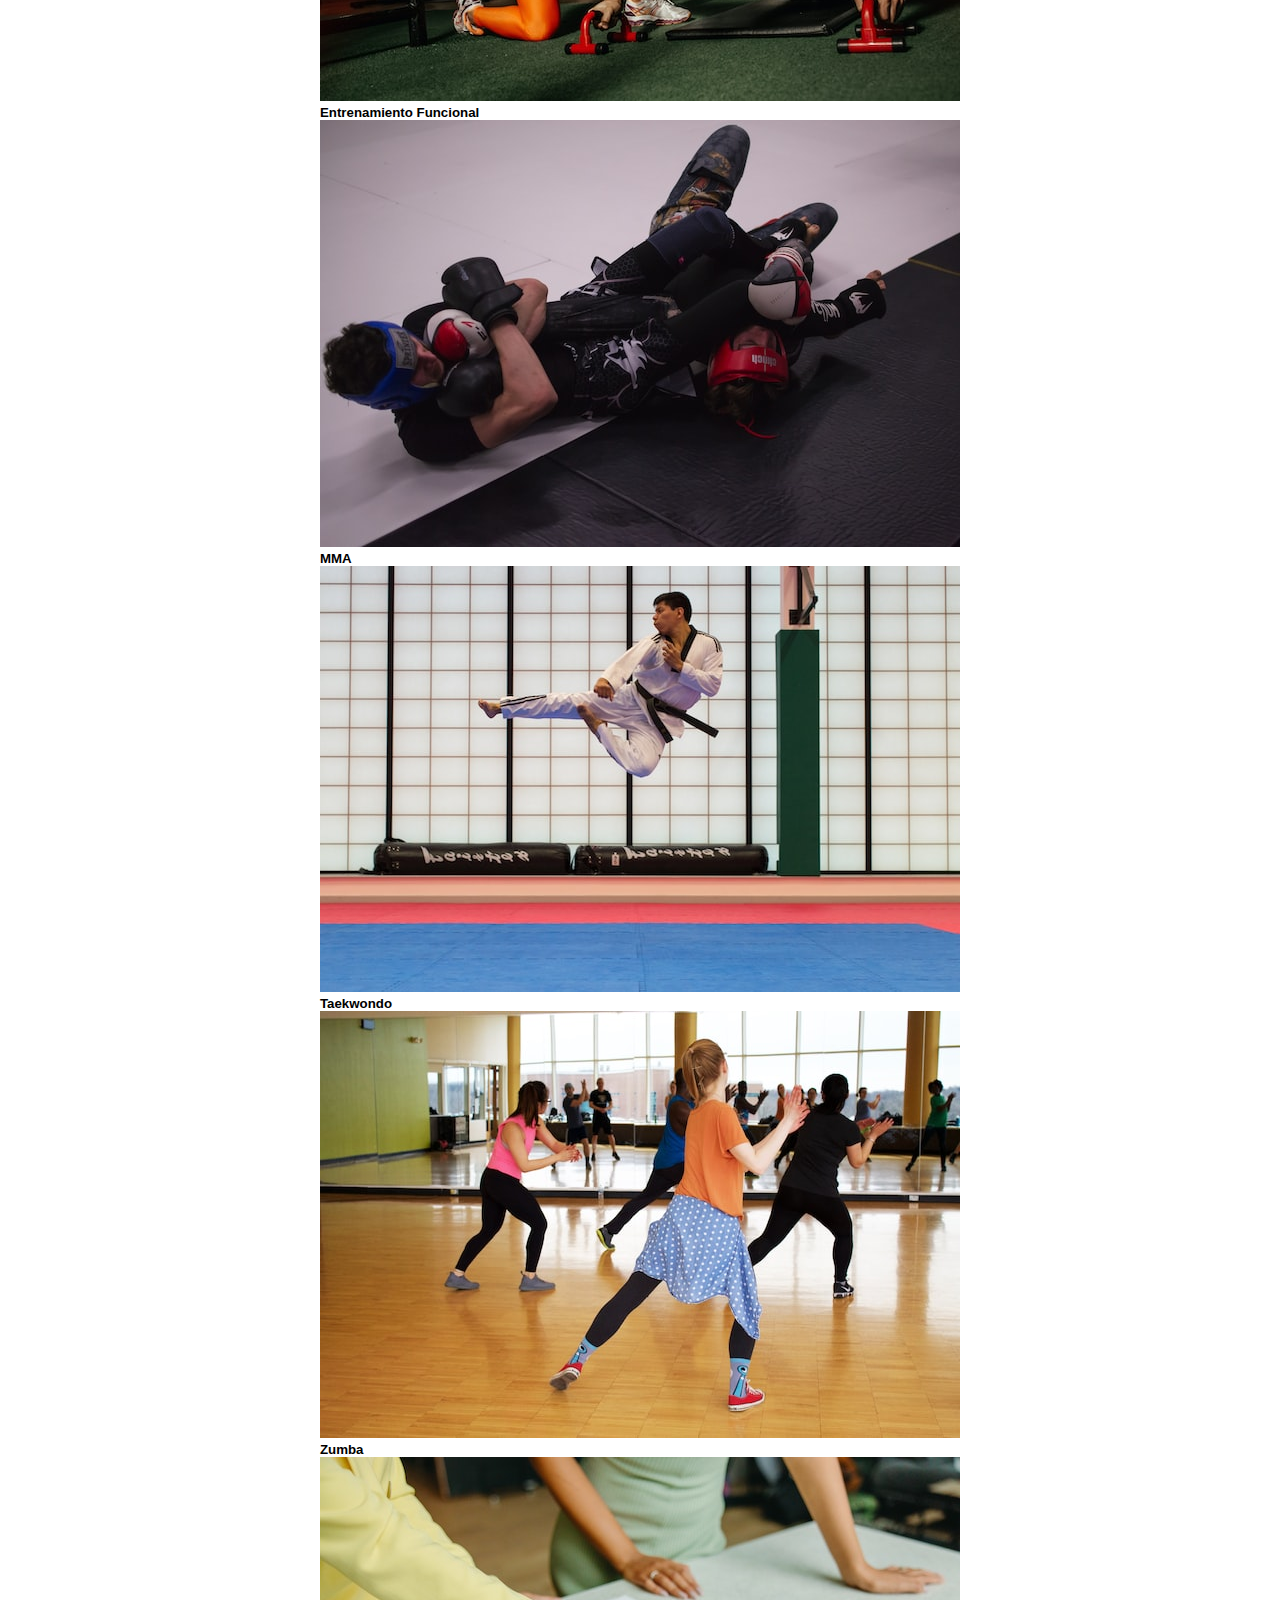
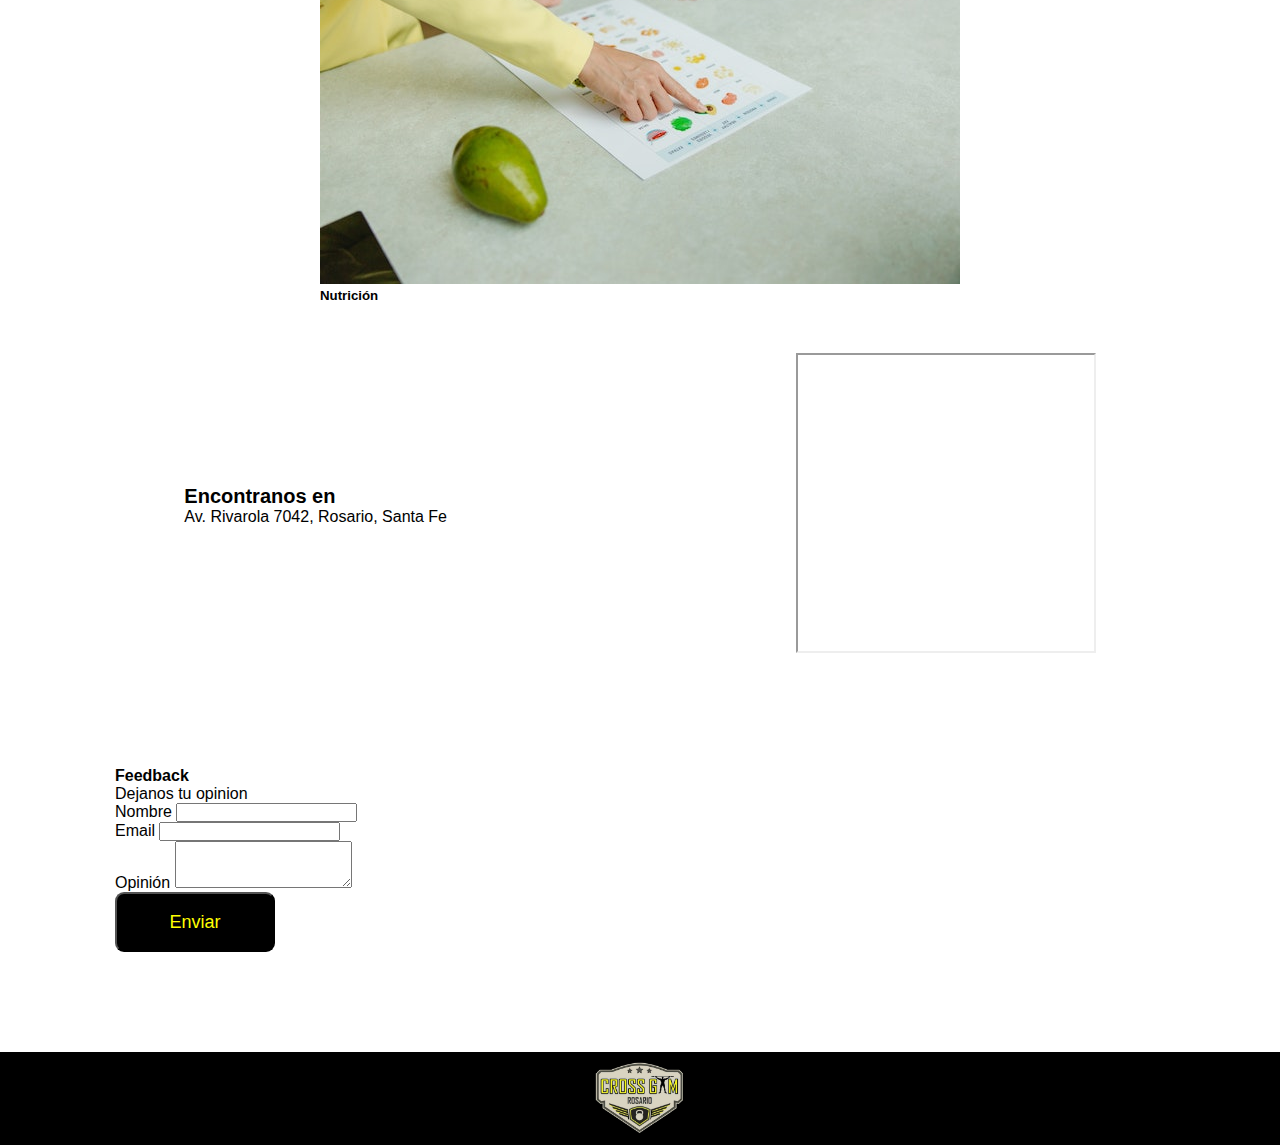
==== commit adc9afea: "correcciones" ====
--- a/index.html
+++ b/index.html
@@ -20,8 +20,6 @@
                 <li class="nav-li"><a href="./paginas/contacto.html">Contacto</li></a>
                 <li class="nav-li"><a href="./paginas/redes.html">Redes</li></a>
             </ul>
-            <!-- falta dar funcionalidad al menu hamburguesa -->
-            
         </nav>
     </header>
 
@@ -33,17 +31,19 @@
          <p class="main_title">Contamos con una amplia sala de musculación y profesionales capacitados para armar la mejor rutina de entrenamiento</p>
       </div>
 
-      <a class="buttonStart" href="./paginas/planes.html">
       <div class="buttonPosition">
-          <button>Empeza ya</button>
-      </div></a>
+        <div class="buttonContainer">
+            <a class="buttonStart" href="./paginas/planes.html">
+                <button>Empeza ya</button>
+        </div></a>
+      </div>
 
 
     </main>
 
     <!-- tarjetas con actividades del gimnasio -->
 
-    <section>
+    <section class="container__clases--cards">
         <h2>Clases</h2>
         <div class="container">
             <div class="row g-3">
@@ -104,32 +104,34 @@
 
     <div class="map__container">
         <span>
-            <p class="p__maps">Nos encontramos aca</p>
+            <p class="map__p">Encontranos en</p>
+            <p class="map__p--descr">Av. Rivarola 7042, Rosario, Santa Fe</p>
         </span>
         <span>
             <iframe src="https://www.google.com/maps/embed?pb=!1m14!1m8!1m3!1d13389.759736029488!2d-60.7157828!3d-32.9657932!3m2!1i1024!2i768!4f13.1!3m3!1m2!1s0x0%3A0x392b75d8a4075dde!2sCross%20Gym!5e0!3m2!1ses-419!2sar!4v1661812987066!5m2!1ses-419!2sar" height="300" width="300" ></iframe>
         </span>
     </div>
 
-    <section>
-        <form class="form">
-            <h3>Feedback</h3>
-            <p class="opinion">Dejanos una opinion</p>
-            <div class="input-group">
-                <label class="label">Nombre</label>
-                <input class="input" id="name" type="text" name="name">
-                <div></div>
+    <section class="form_section">
+        <form>
+            <h4 style="padding-top: 10px">Feedback</h4>
+            <p>Dejanos tu opinion</p>
+            <div class="mb-3">
+                <label class="form-label">Nombre</label>
+                <input type="text" class="form-control bg-black bg-opacity-10" id="exampleFormControlInput1" name="name">
             </div>
-            <div class="input-group">
-                <label class="label">Email</label>
-                <input class="input" id="Email" type="email" name="Email">
-                <div></div>
+            <div class="mb-3">
+                <label class="form-label">Email</label>
+                <input type="text" class="form-control bg-black bg-opacity-10" id="exampleFormControlInput1" name="email">
             </div>
-            <div class="input-group">
-                <label class="label">textarea</label>
-                <textarea></textarea>
-                <div></div>
+            <div class="mb-3">
+                <label for="exampleFormControlTextarea1" class="form-label">Opinión</label>
+                <textarea class="form-control bg-black bg-opacity-10" id="exampleFormControlTextarea1" rows="3"></textarea>
             </div>
+            <div>
+                <a href="#">
+                    <button>Enviar</button>
+            </div></a>
         </form>
         
     </section>
--- a/css/styles.css
+++ b/css/styles.css
@@ -45,12 +45,13 @@
     transition: 0.3s;
 }
 
-a:hover {
+.nav-li a:hover {
     background: rgba(0, 0, 0, 0.678);
     color: yellow;
     text-decoration: none;
-    padding: 8px 13px;
-}
+    padding: 8px 15px;
+}
+
 
 
 /* menu */
@@ -137,8 +138,12 @@
 /* Cards clases */
 
 h2 {
-      display: flex;
-   justify-content: center;
+    display: flex;
+    justify-content: center;
+}
+
+.container__clases--cards {
+    margin: 50px 0;
 }
 
 .card {
@@ -154,14 +159,13 @@
 /* mapa */
 
 .map__container {
-    display: grid;
-    grid-gap: 20px;
-    grid-template-columns: repeat (4, 1fr);
-    grid-template-rows: repeat (4, 1fr);
-    margin: 10px;
-    padding: 18px 13px;
-}
-.p__maps {
+    display: flex;
+    flex-direction: row;
+    justify-content: space-around;
+    align-items: center;
+    margin: 15px 10px;
+}
+.map__p {
     font-size: 20px;
     font-weight: bold;
 }
@@ -175,36 +179,13 @@
     margin: 0px 15px;
 }
 
-/* form */
-
-.input {
-  max-width: 190px;
-  height: 44px;
-  background-color: #05060f0a;
-  border-radius: .5rem;
-  padding: 0 1rem;
-  border: 2px solid transparent;
-  font-size: 1rem;
-  transition: border-color .3s cubic-bezier(.25,.01,.25,1) 0s, color .3s cubic-bezier(.25,.01,.25,1) 0s,background .2s cubic-bezier(.25,.01,.25,1) 0s;
-}
-
-.label {
-  display: block;
-  margin-bottom: .3rem;
-  font-size: .9rem;
-  font-weight: bold;
-  color: #05060f99;
-  transition: color .3s cubic-bezier(.25,.01,.25,1) 0s;
-}
-
-.input:hover, .input:focus, .input-group:hover .input {
-  outline: none;
-  border-color: #05060f;
-}
-
-.input-group:hover .label, .input:focus {
-  color: #05060fc2;
-}
+/* Form */
+
+.form_section {
+    width: 50%;
+    margin: 100px;
+}
+
 
 /* Planes */
 
@@ -212,7 +193,6 @@
     background: linear-gradient(rgba(0, 0, 0, 0.822),
                 rgba(36, 30, 1, 0.5)),
                 url('../img/gym_bg_image.jpeg');
-    padding: ;
 }
 
 .card.card_planes {
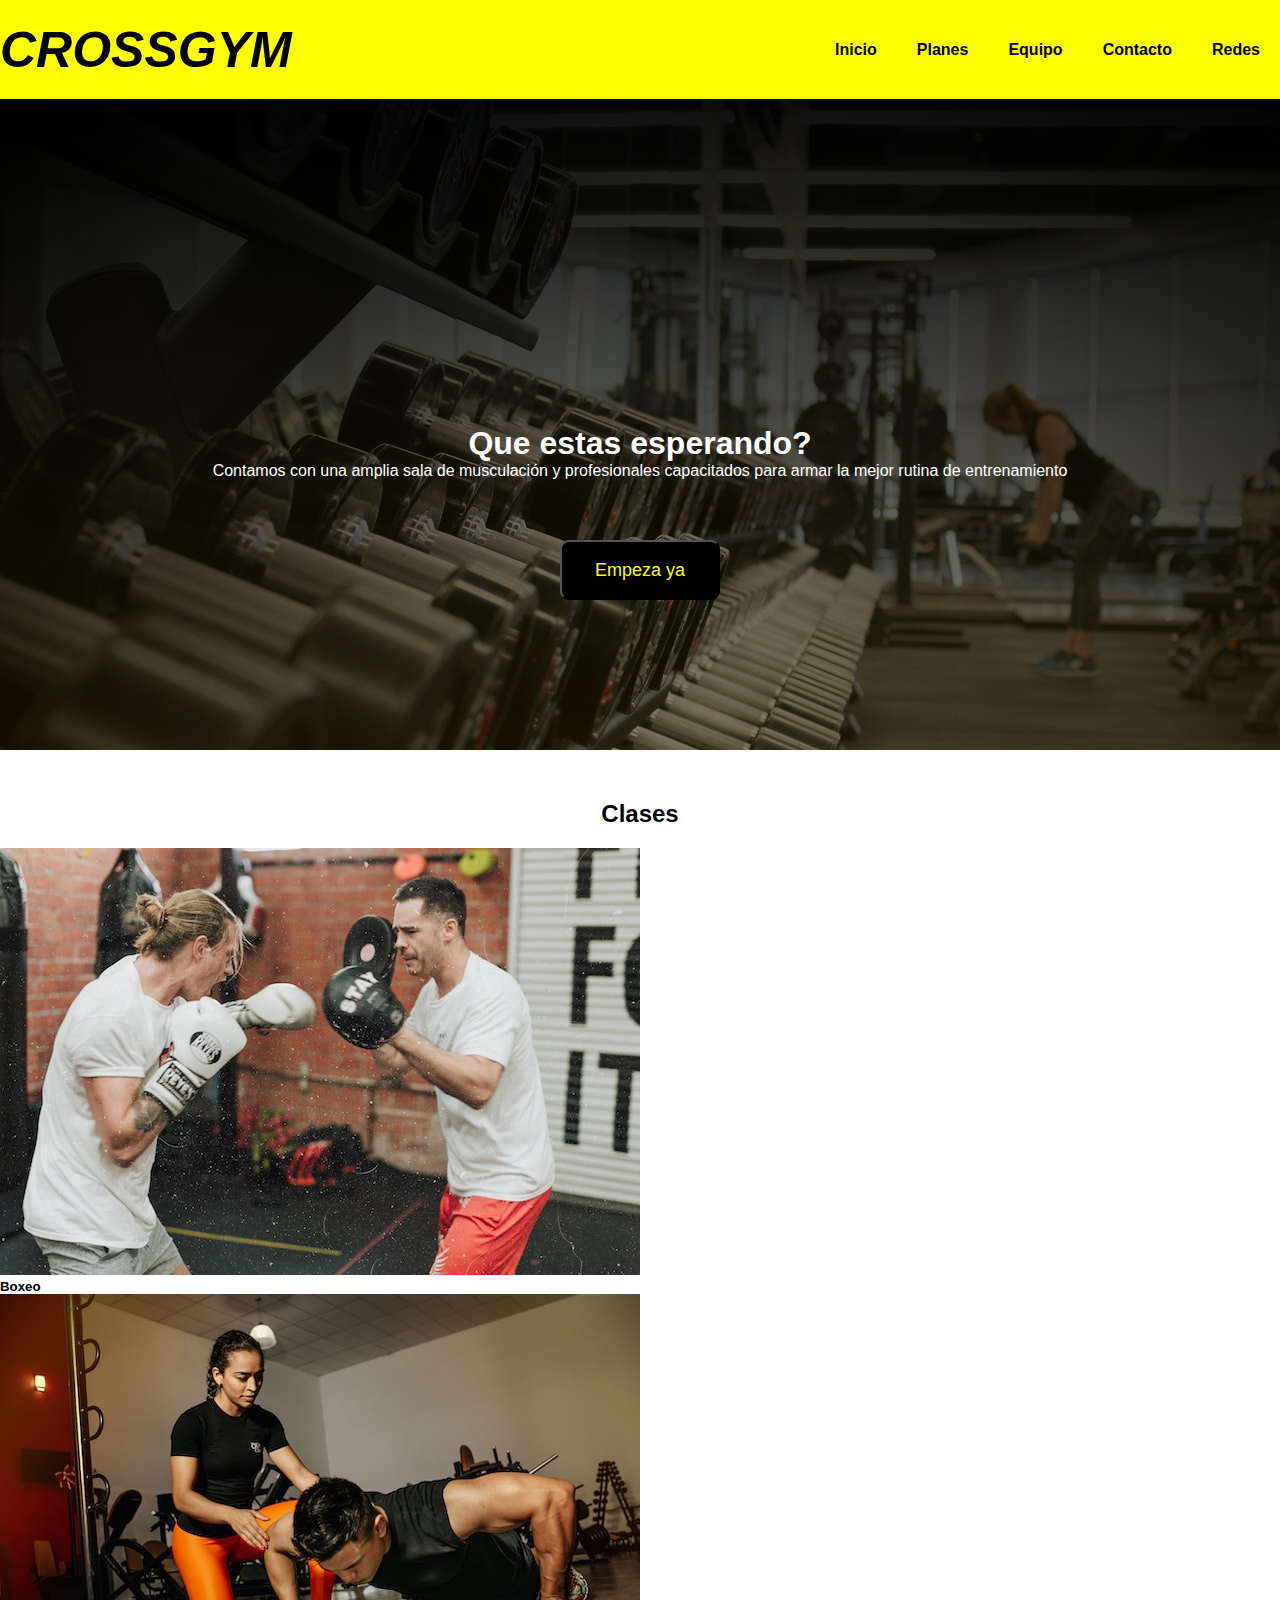
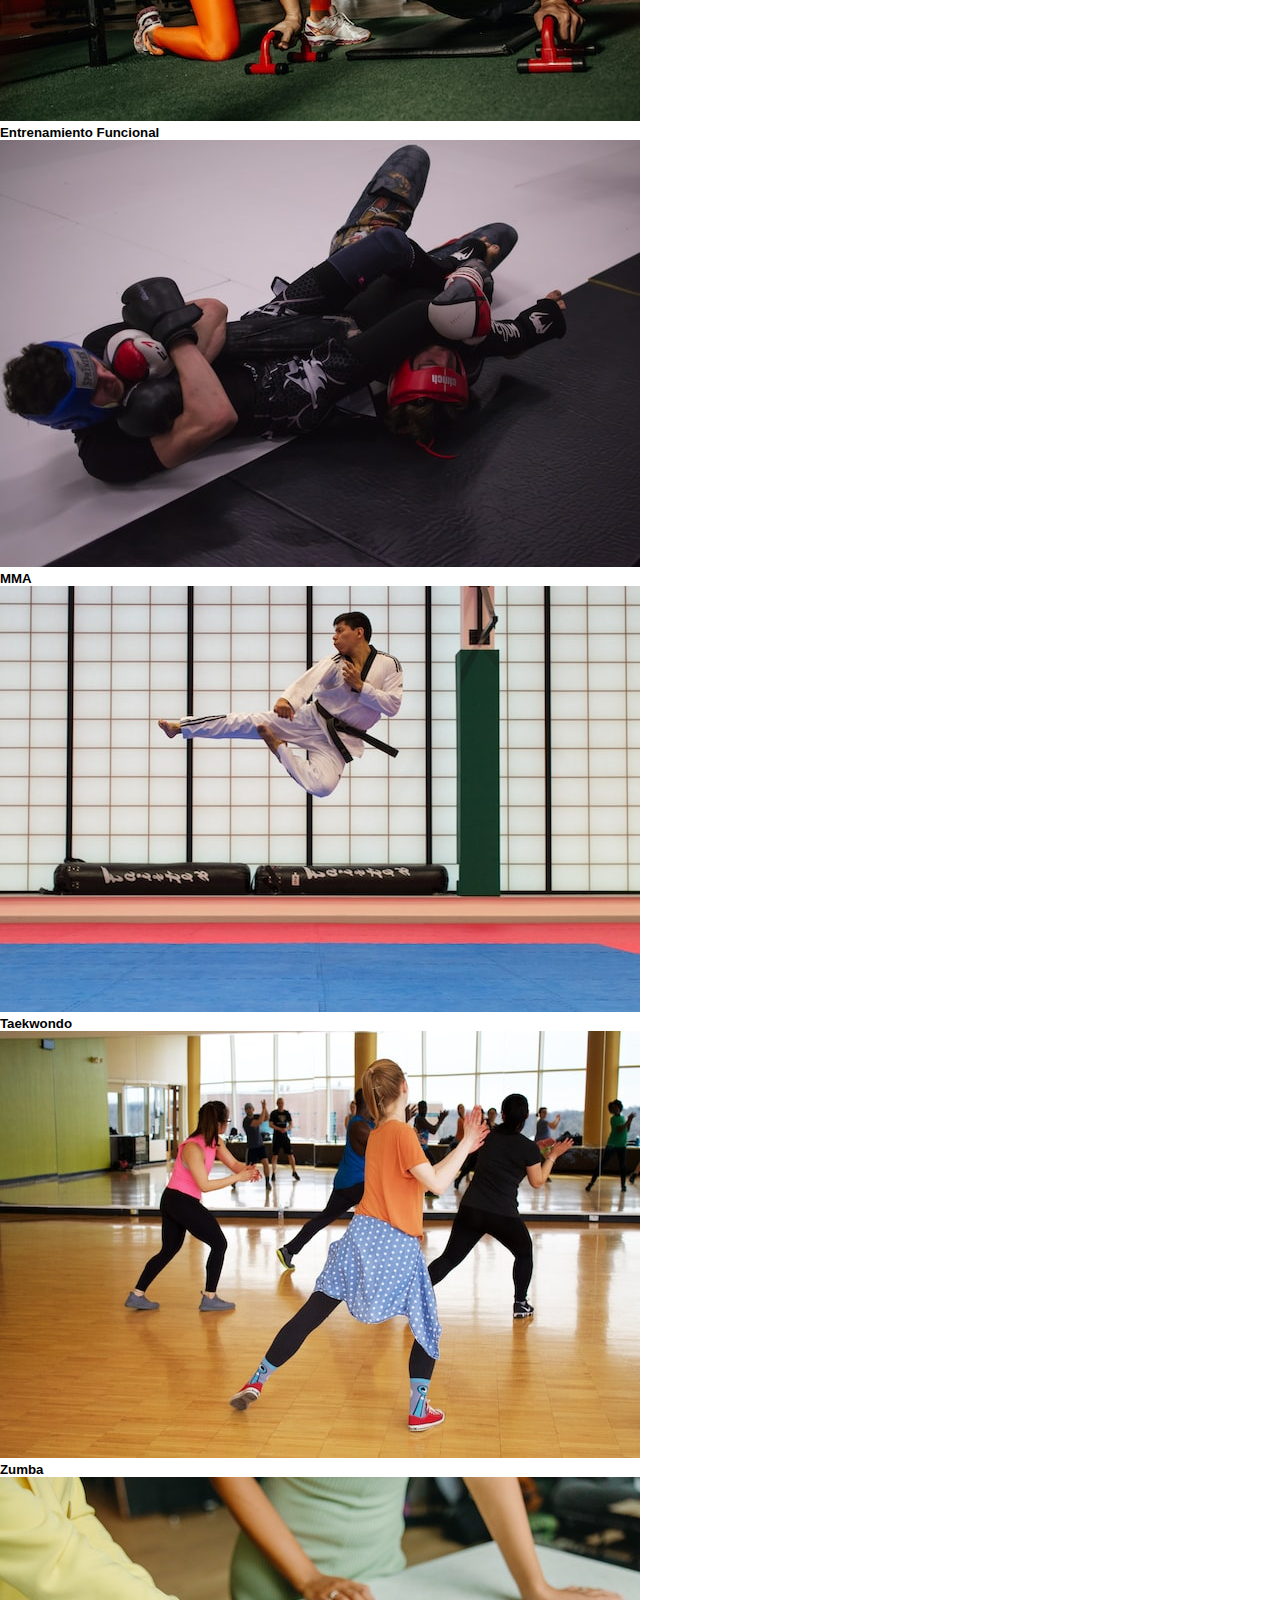
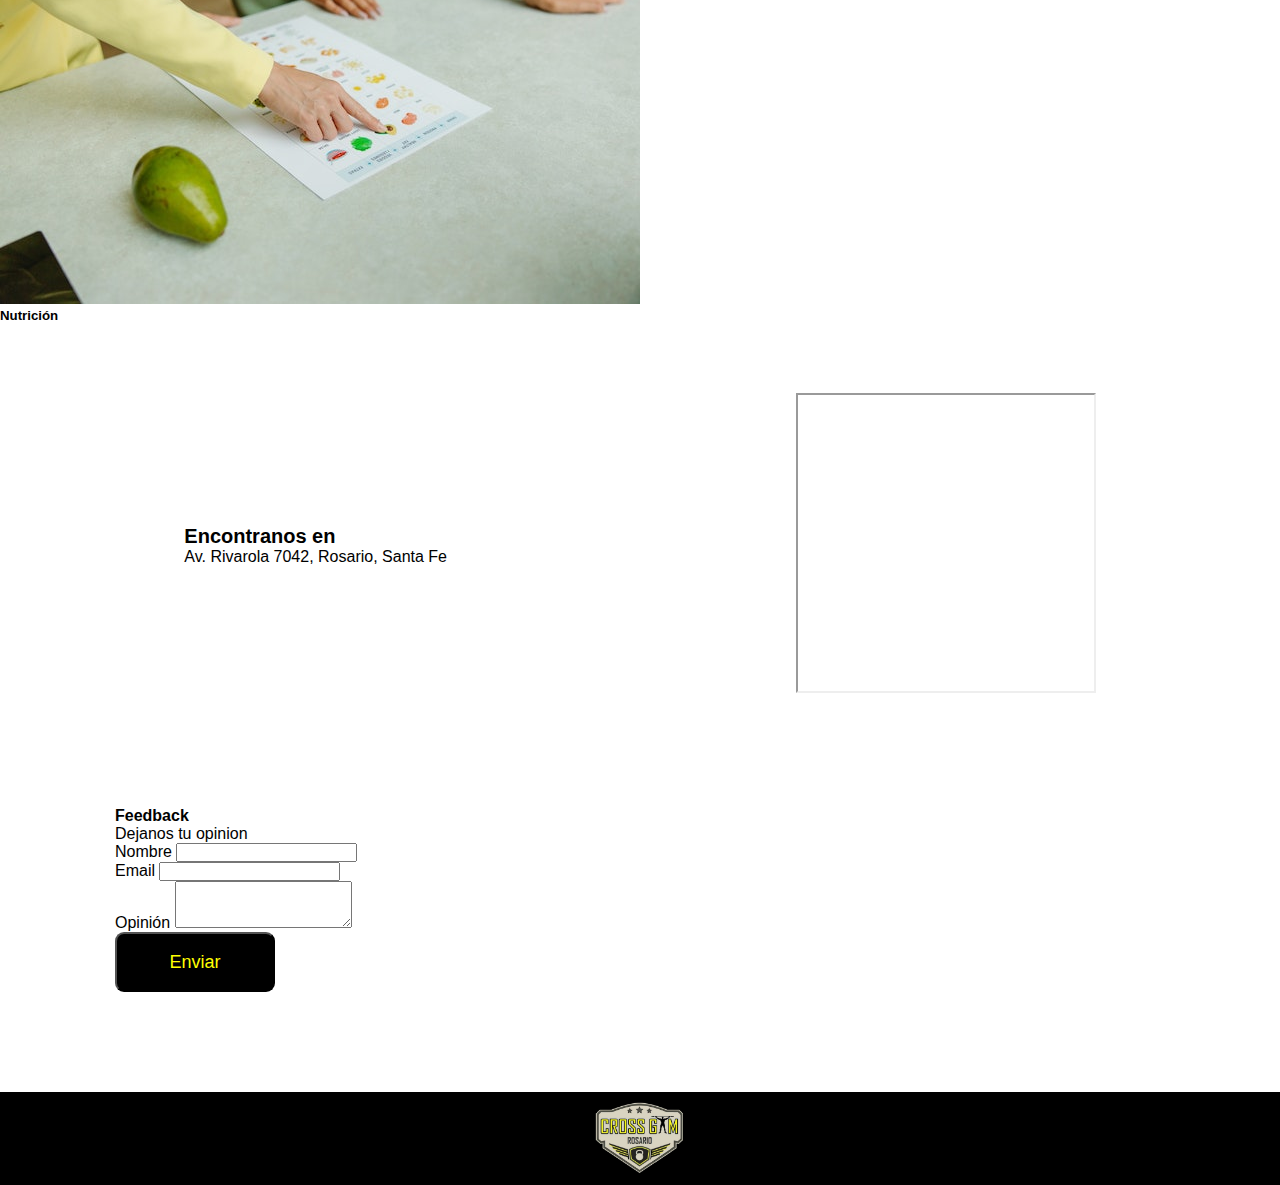
==== commit 26f140e8: "nav menu & sass added" ====
--- a/index.html
+++ b/index.html
@@ -5,13 +5,20 @@
     <meta http-equiv="X-UA-Compatible" content="IE=edge">
     <meta name="viewport" content="width=device-width, initial-scale=1.0">
     <!-- meta description y keywords -->
+    <meta name="keywords" content="ejercicio, fitness, musculatura, levantamiento de pesas, cuerpo, salud, deporte, aerobic, gimnasia">
+    <meta name="description" content="Crossgym es un gimnasio ubicado en la ciudad de Rosario ue propone un espacio de libre entrenamiento,asesorado por los mejores profesionales capacitadospara brindartela mejor experiencia.">
     <link href="https://cdn.jsdelivr.net/npm/bootstrap@5.2.1/dist/css/bootstrap.min.css" rel="stylesheet" integrity="sha384-iYQeCzEYFbKjA/T2uDLTpkwGzCiq6soy8tYaI1GyVh/UjpbCx/TYkiZhlZB6+fzT" crossorigin="anonymous">
-    <link rel="stylesheet" href="./css/styles.css">
+    <link rel="stylesheet" href="./sass/styles.css">
     <title>CROSSGYM ROSARIO</title>
 </head>
 <body>
     <header>
         <nav class="navBar">
+
+            <label for="menu" class="nav__label">
+                <img src="./img/bars-solid.svg" alt="menu" class="nav__img">
+            </label>
+            <input type="checkbox" id="menu" class="nav__input">
             <ul>
                 <li class="logo">CROSSGYM</li>
                 <li class="nav-li"><a href="./index.html">Inicio</li></a>
@@ -40,8 +47,6 @@
 
 
     </main>
-
-    <!-- tarjetas con actividades del gimnasio -->
 
     <section class="container__clases--cards">
         <h2>Clases</h2>
@@ -99,8 +104,6 @@
         </div>
 
     </section>
-    
-    <!-- falta ordernar mapa y form -->
 
     <div class="map__container">
         <span>
@@ -136,9 +139,6 @@
         
     </section>
 
-
-    <!-- pie de pagina -->
-
     <footer>
         <div class="foot">
             <span class="foot__container">
--- a/sass/styles.css
+++ b/sass/styles.css
@@ -0,0 +1,279 @@
+* {
+  margin: 0;
+  padding: 0;
+  box-sizing: border-box;
+  /* cambiar font-family */
+  font-family: sans-serif;
+}
+
+.logo {
+  color: #000;
+  font-size: 50px;
+  line-height: 100px;
+  font-weight: bolder;
+  font-style: italic;
+  margin-right: auto;
+}
+
+.navBar {
+  width: 100%;
+  height: 100px;
+  background-color: yellow;
+  border-bottom: 1px solid #000;
+}
+
+nav ul {
+  display: flex;
+  justify-content: flex-end;
+}
+nav ul li {
+  line-height: 100px;
+  list-style: none;
+}
+nav ul li a {
+  color: #000;
+  font-weight: bold;
+  text-decoration: none;
+  border-radius: 10px;
+  padding: 0 10px;
+  margin: 0 10px;
+  transition: 0.3s;
+}
+
+.nav-li a:hover {
+  background: rgba(0, 0, 0, 0.678);
+  color: yellow;
+  text-decoration: none;
+  padding: 8px 15px;
+}
+
+.nav__label,
+.nav__input {
+  display: none;
+}
+
+@media (max-width: 800px) {
+  .navBar .nav__label {
+    display: flex;
+    align-items: flex-end;
+    margin: 10px;
+    cursor: pointer;
+  }
+  .nav__label {
+    display: block;
+  }
+  .nav__input {
+    display: block;
+    visibility: hidden;
+  }
+  nav {
+    display: flex;
+    align-items: center;
+    flex-direction: row-reverse;
+    flex-wrap: wrap;
+  }
+  nav ul {
+    width: 100%;
+    background-color: yellow;
+    border-radius: 20px;
+    flex-direction: column;
+    align-items: center;
+    z-index: 50;
+    -webkit-clip-path: circle(0 at center);
+            clip-path: circle(0 at center);
+    transition: 0.5s;
+  }
+  .nav__input:checked + ul {
+    -webkit-clip-path: circle(100% at center);
+            clip-path: circle(100% at center);
+  }
+}
+div.gym_title {
+  height: 380px;
+  color: white;
+  display: flex;
+  flex-direction: column;
+  justify-content: flex-end;
+  align-items: center;
+}
+
+main {
+  background: linear-gradient(rgba(0, 0, 0, 0.822), rgba(36, 30, 1, 0.5)), url("../img/gym_bg_image.jpeg");
+  height: 650px;
+  width: auto;
+  margin-bottom: 25px;
+}
+
+.buttonPosition {
+  height: 120px;
+  display: flex;
+  align-content: stretch;
+  justify-content: flex-end;
+  flex-direction: column;
+  align-items: center;
+}
+
+button {
+  width: 160px;
+  height: 60px;
+  background-color: #000;
+  color: yellow;
+  border-radius: 9px;
+  font-size: large;
+  cursor: pointer;
+  transition: 0.25s;
+}
+
+.buttonStart {
+  text-decoration: none;
+  color: yellow;
+}
+
+button:hover {
+  width: 165px;
+  height: 65px;
+  color: #000;
+  background-color: yellow;
+  border: none;
+}
+
+h2 {
+  display: flex;
+  justify-content: center;
+}
+
+.container__clases--cards {
+  margin: 50px 0;
+}
+
+.map__container {
+  display: flex;
+  flex-direction: row;
+  justify-content: space-around;
+  align-items: center;
+  margin: 15px 10px;
+}
+
+.map__p {
+  font-size: 20px;
+  font-weight: bold;
+}
+
+.opinion,
+form {
+  margin: 0px 15px;
+}
+
+/* Form */
+.form_section {
+  width: 50%;
+  margin: 100px;
+}
+
+/* Planes */
+.plan {
+  background: linear-gradient(rgba(0, 0, 0, 0.822), rgba(36, 30, 1, 0.5)), url("../img/gym_bg_image.jpeg");
+  padding: 100px;
+}
+
+.row {
+  padding: 20px 0;
+}
+
+.card.card_planes {
+  width: 350px;
+  height: 400px;
+}
+
+.card-body {
+  display: flex;
+  flex-direction: column;
+  justify-content: space-evenly;
+}
+
+/* Equipo */
+.team_title {
+  font-size: 45px;
+  font-weight: bold;
+  display: flex;
+  justify-content: center;
+}
+
+.team {
+  display: flex;
+  padding: 0px;
+  flex-wrap: wrap;
+  flex-direction: row;
+  justify-content: space-evenly;
+}
+
+.team_cards {
+  padding: 25px;
+}
+.team_cards img {
+  width: 350px;
+  border-radius: 10px;
+}
+
+.team_cards--name {
+  font-weight: bold;
+}
+
+section.contacto {
+  display: flex;
+  flex-direction: column;
+  justify-content: center;
+  align-items: center;
+}
+
+.contacto_title {
+  font-size: 45px;
+  font-weight: bold;
+}
+
+.redes_section--title {
+  font-size: 45px;
+  font-weight: bold;
+  display: flex;
+  justify-content: center;
+}
+
+.redes_section--descr {
+  display: flex;
+  justify-content: center;
+  line-height: 45px;
+}
+
+.redes_ico {
+  display: grid;
+  grid-template-columns: 40% 40%;
+  gap: 30px;
+  background-color: #fff;
+  margin: 0 80px 0 80px;
+  padding: 80px;
+}
+
+.redes_ico--descr {
+  display: flex;
+  align-items: center;
+  font-size: 2em;
+}
+
+.redes_ico img {
+  width: 60px;
+  margin: 0 auto;
+}
+
+.foot {
+  background-color: #000;
+}
+
+.foot__container {
+  display: flex;
+  justify-content: center;
+  padding: 10px 0 10px 0;
+}
+.foot__container img {
+  width: 90px;
+  height: auto;
+}/*# sourceMappingURL=styles.css.map */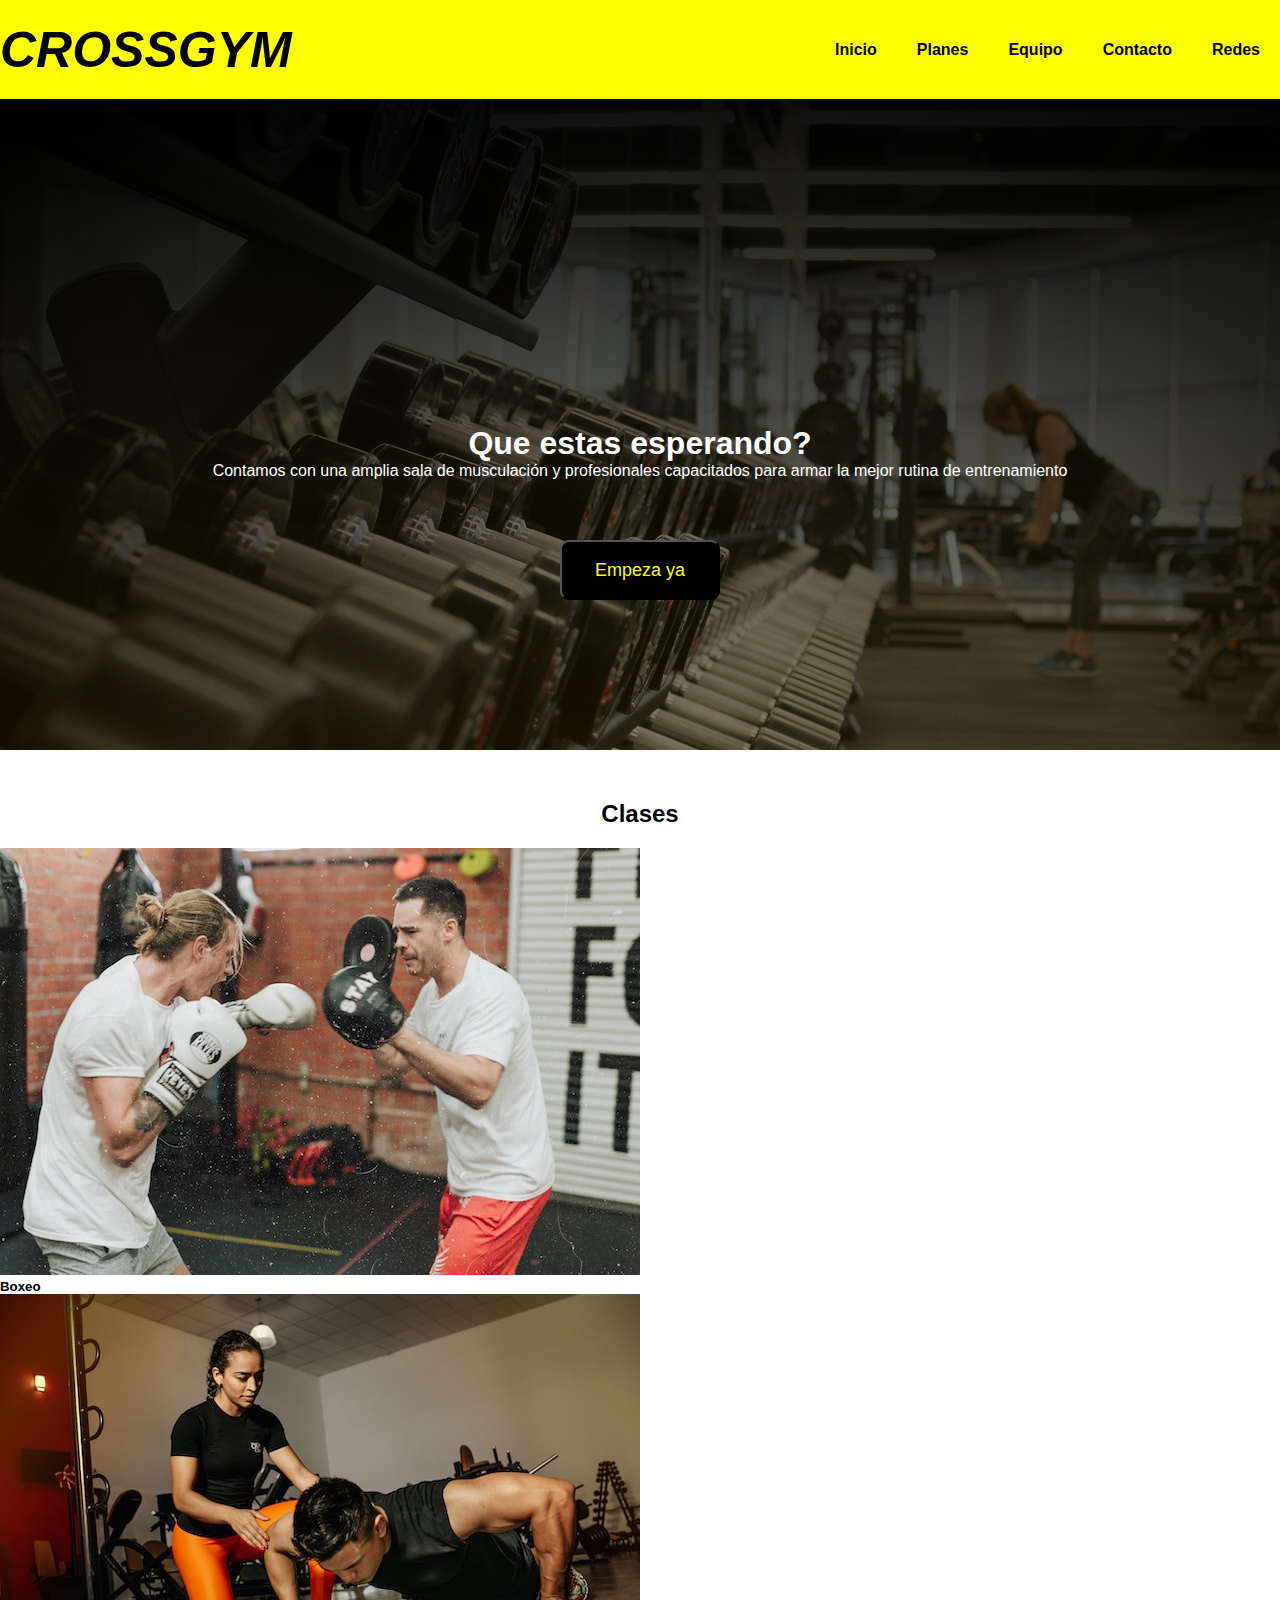
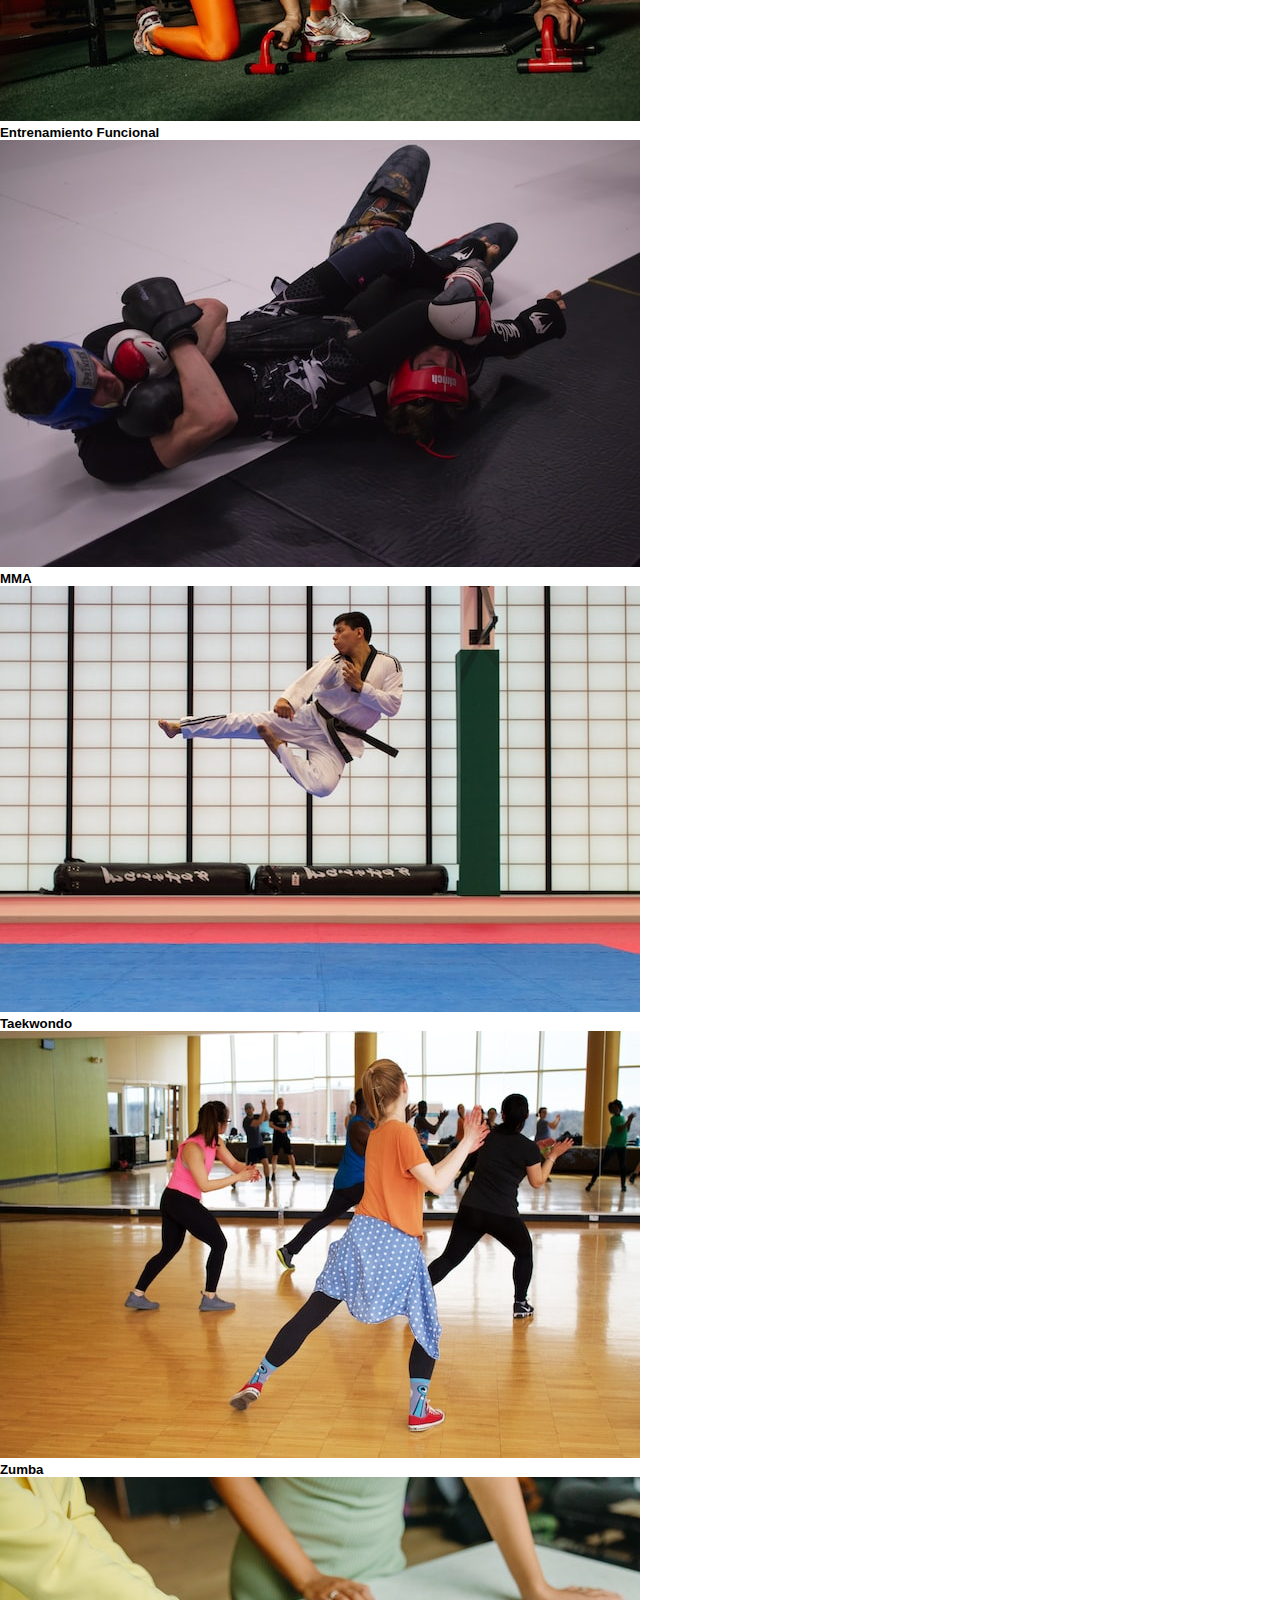
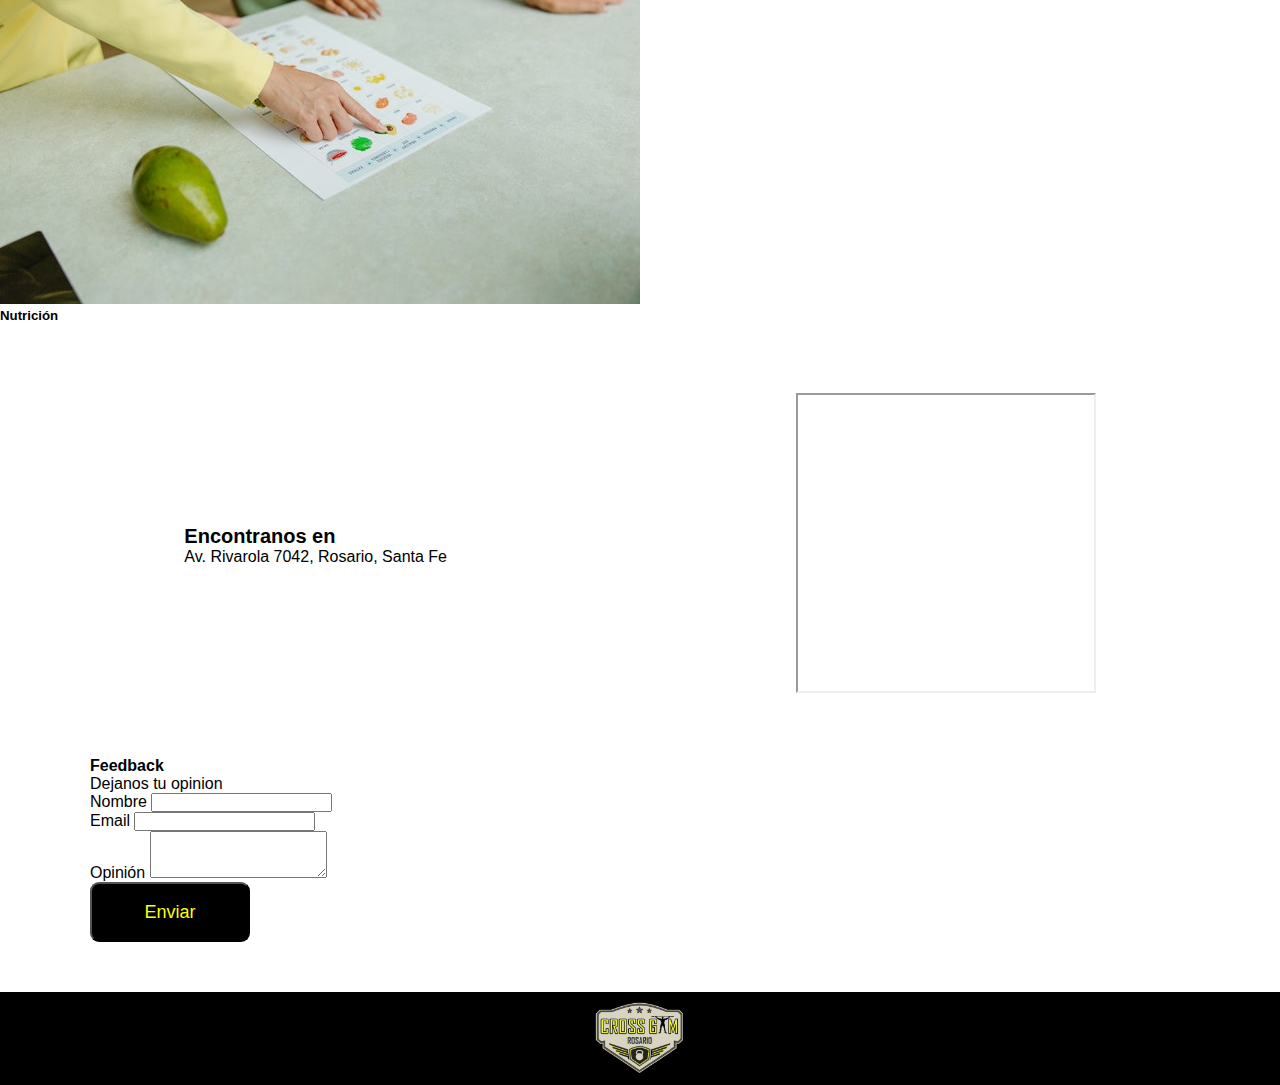
==== commit 03441577: "ultimas correcciones" ====
--- a/index.html
+++ b/index.html
@@ -7,6 +7,7 @@
     <!-- meta description y keywords -->
     <meta name="keywords" content="ejercicio, fitness, musculatura, levantamiento de pesas, cuerpo, salud, deporte, aerobic, gimnasia">
     <meta name="description" content="Crossgym es un gimnasio ubicado en la ciudad de Rosario ue propone un espacio de libre entrenamiento,asesorado por los mejores profesionales capacitadospara brindartela mejor experiencia.">
+    <link rel="shortcut icon" type="image/x-icon" href="./img/favico.ico">
     <link href="https://cdn.jsdelivr.net/npm/bootstrap@5.2.1/dist/css/bootstrap.min.css" rel="stylesheet" integrity="sha384-iYQeCzEYFbKjA/T2uDLTpkwGzCiq6soy8tYaI1GyVh/UjpbCx/TYkiZhlZB6+fzT" crossorigin="anonymous">
     <link rel="stylesheet" href="./sass/styles.css">
     <title>CROSSGYM ROSARIO</title>
@@ -14,13 +15,13 @@
 <body>
     <header>
         <nav class="navBar">
-
             <label for="menu" class="nav__label">
                 <img src="./img/bars-solid.svg" alt="menu" class="nav__img">
             </label>
             <input type="checkbox" id="menu" class="nav__input">
+            
             <ul>
-                <li class="logo">CROSSGYM</li>
+                <p class="logo">CROSSGYM</p>
                 <li class="nav-li"><a href="./index.html">Inicio</li></a>
                 <li class="nav-li"><a href="./paginas/planes.html">Planes</li></a>
                 <li class="nav-li"><a href="./paginas/equipo.html">Equipo</li></a>
@@ -106,13 +107,13 @@
     </section>
 
     <div class="map__container">
-        <span>
+        <div>
             <p class="map__p">Encontranos en</p>
             <p class="map__p--descr">Av. Rivarola 7042, Rosario, Santa Fe</p>
-        </span>
-        <span>
+        </div>
+        <div>
             <iframe src="https://www.google.com/maps/embed?pb=!1m14!1m8!1m3!1d13389.759736029488!2d-60.7157828!3d-32.9657932!3m2!1i1024!2i768!4f13.1!3m3!1m2!1s0x0%3A0x392b75d8a4075dde!2sCross%20Gym!5e0!3m2!1ses-419!2sar!4v1661812987066!5m2!1ses-419!2sar" height="300" width="300" ></iframe>
-        </span>
+        </div>
     </div>
 
     <section class="form_section">
--- a/sass/styles.css
+++ b/sass/styles.css
@@ -2,8 +2,8 @@
   margin: 0;
   padding: 0;
   box-sizing: border-box;
-  /* cambiar font-family */
-  font-family: sans-serif;
+  font-family: Verdana, Geneva, Tahoma, sans-serif;
+  text-decoration: none;
 }
 
 .logo {
@@ -53,6 +53,9 @@
 }
 
 @media (max-width: 800px) {
+  .navBar {
+    height: 70px;
+  }
   .navBar .nav__label {
     display: flex;
     align-items: flex-end;
@@ -68,24 +71,23 @@
   }
   nav {
     display: flex;
-    align-items: center;
     flex-direction: row-reverse;
     flex-wrap: wrap;
+    align-items: center;
   }
   nav ul {
     width: 100%;
     background-color: yellow;
-    border-radius: 20px;
     flex-direction: column;
     align-items: center;
     z-index: 50;
-    -webkit-clip-path: circle(0 at center);
-            clip-path: circle(0 at center);
-    transition: 0.5s;
+    -webkit-clip-path: inset(0 0 100% 0);
+    clip-path: inset(0 0 100% 0);
+    transition: 0.7s;
   }
   .nav__input:checked + ul {
-    -webkit-clip-path: circle(100% at center);
-            clip-path: circle(100% at center);
+    -webkit-clip-path: inset(0 0 0 0);
+    clip-path: inset(0 0 0 0);
   }
 }
 div.gym_title {
@@ -154,6 +156,15 @@
   margin: 15px 10px;
 }
 
+@media (max-width: 800px) {
+  .map__container {
+    display: flex;
+    flex-direction: column;
+    justify-content: space-around;
+    align-items: center;
+    margin: 15px 10px;
+  }
+}
 .map__p {
   font-size: 20px;
   font-weight: bold;
@@ -164,13 +175,12 @@
   margin: 0px 15px;
 }
 
-/* Form */
 .form_section {
-  width: 50%;
-  margin: 100px;
-}
-
-/* Planes */
+  width: 60%;
+  margin: 50px;
+  padding: 0 25px;
+}
+
 .plan {
   background: linear-gradient(rgba(0, 0, 0, 0.822), rgba(36, 30, 1, 0.5)), url("../img/gym_bg_image.jpeg");
   padding: 100px;
@@ -191,7 +201,16 @@
   justify-content: space-evenly;
 }
 
-/* Equipo */
+.divider {
+  display: none;
+}
+
+@media (max-width: 800px) {
+  .divider {
+    display: block;
+    height: 50px;
+  }
+}
 .team_title {
   font-size: 45px;
   font-weight: bold;
@@ -246,24 +265,29 @@
 
 .redes_ico {
   display: grid;
-  grid-template-columns: 40% 40%;
+  grid-template-columns: 40% 20%;
   gap: 30px;
   background-color: #fff;
-  margin: 0 80px 0 80px;
-  padding: 80px;
-}
-
-.redes_ico--descr {
-  display: flex;
-  align-items: center;
+  margin: 80px 0px;
+}
+.redes_ico a {
+  display: flex;
+  align-items: center;
+  color: #000;
   font-size: 2em;
 }
-
 .redes_ico img {
   width: 60px;
   margin: 0 auto;
 }
 
+@media (max-width: 800px) {
+  .redes_ico {
+    display: grid;
+    grid-template-columns: 20% 20%;
+    margin: 60px 0px;
+  }
+}
 .foot {
   background-color: #000;
 }
